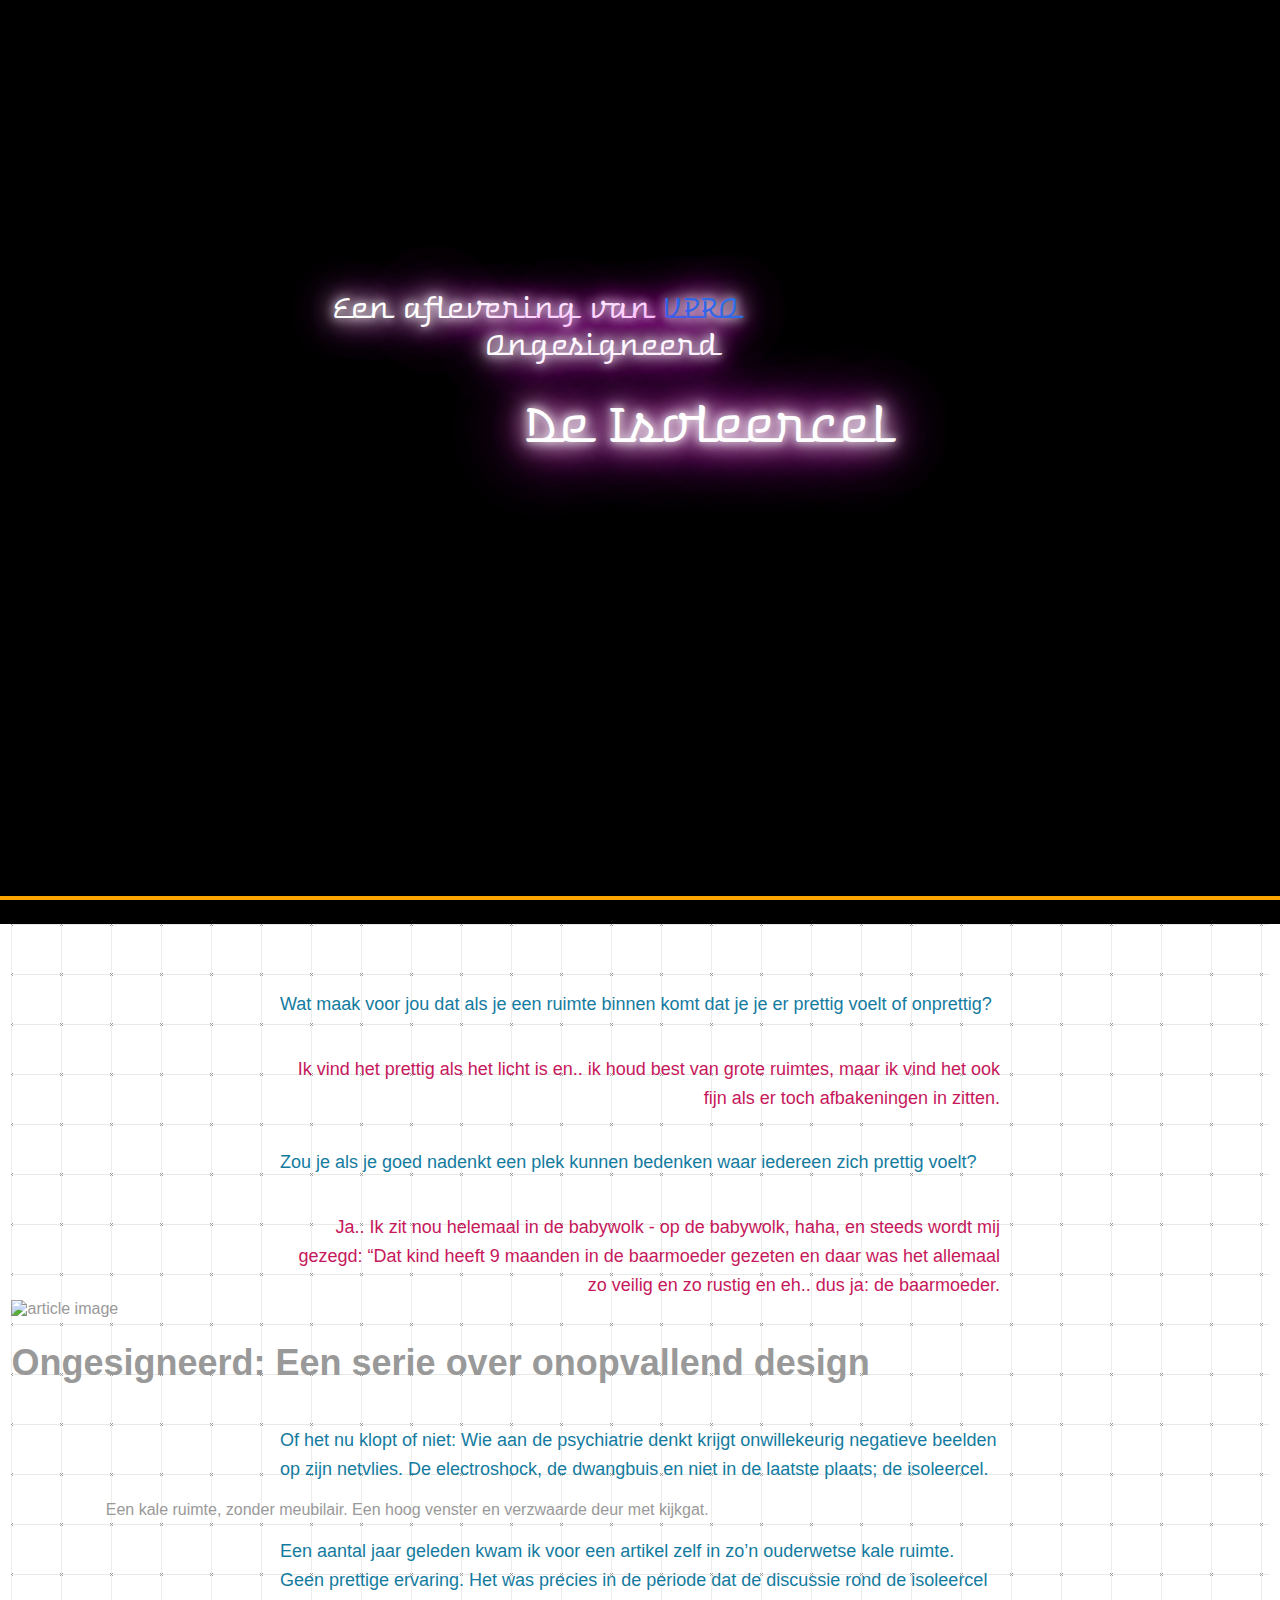
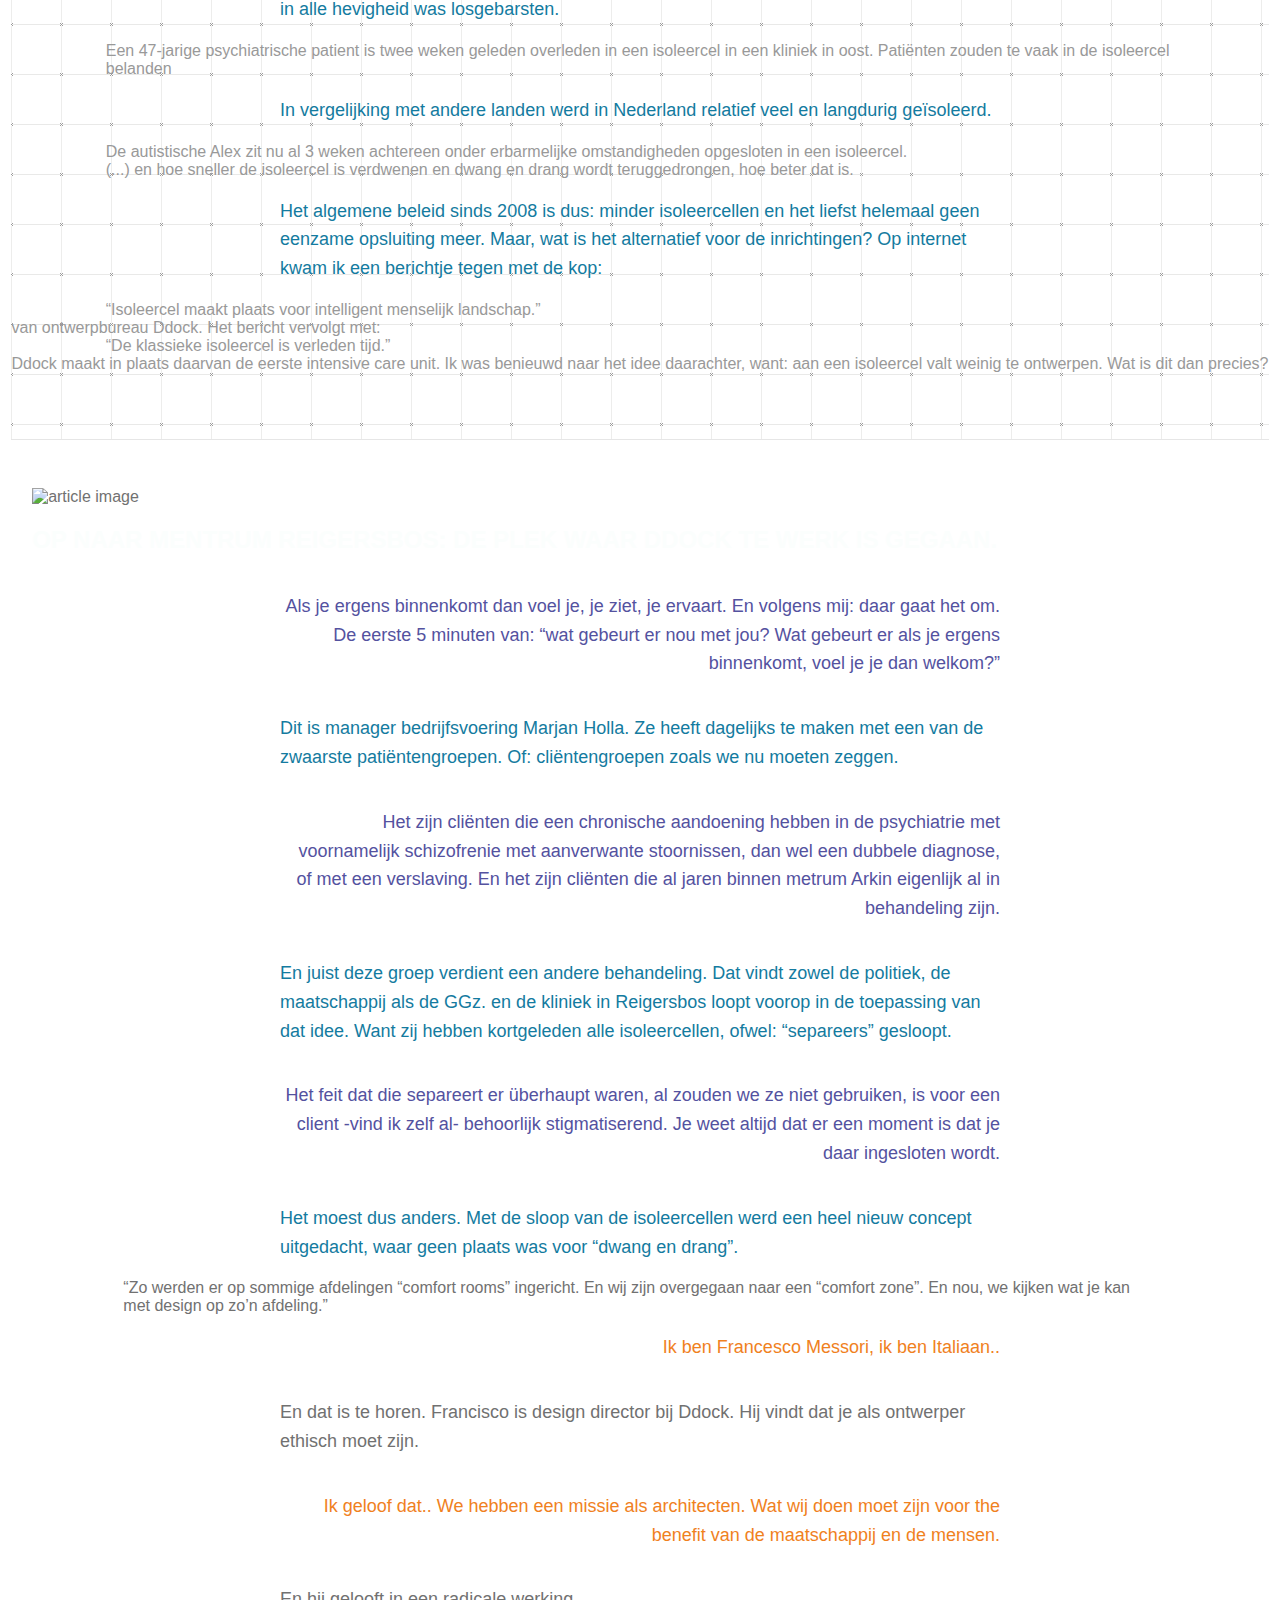
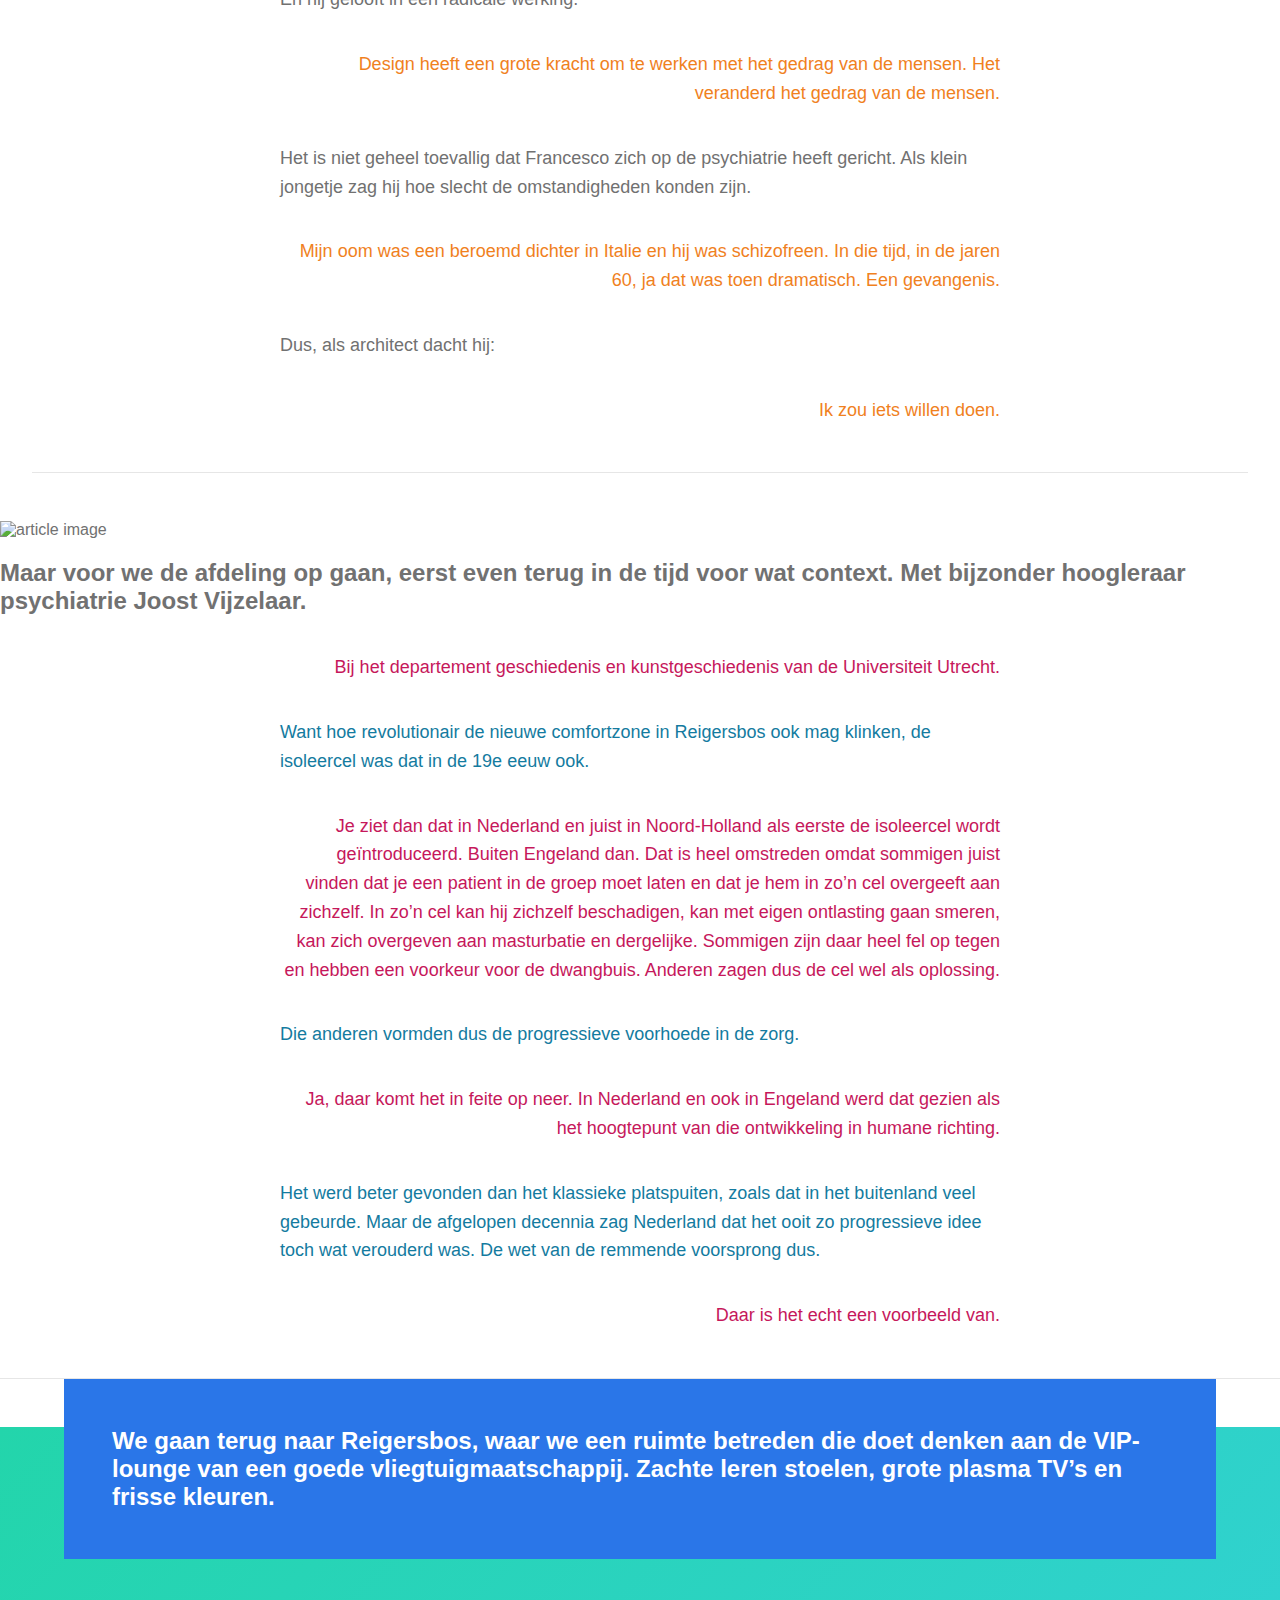
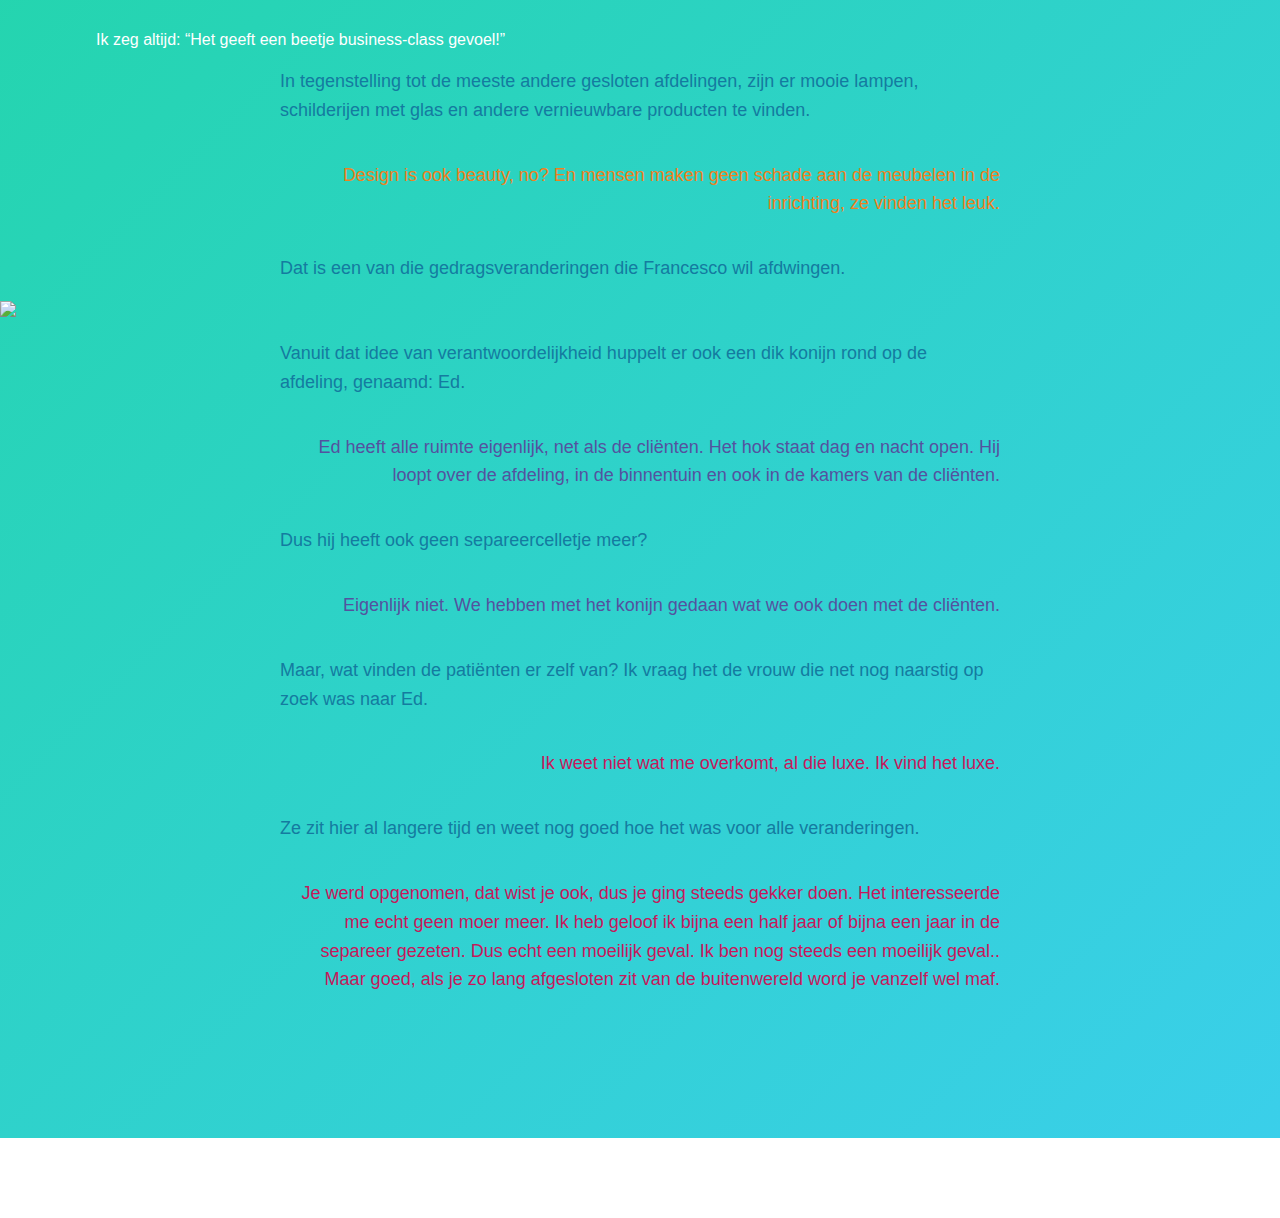
==== index.html @ bfdce105 "cool header" ====
<!DOCTYPE html>
<html lang="nl">

<head>
    <meta charset="UTF-8">
    <meta name="viewport" content="width=device-width, initial-scale=1.0">
    <meta http-equiv="X-UA-Compatible" content="ie=edge">
    <link rel="stylesheet" type="text/css" href="styles/style.css">
    <link rel="icon" href="images/sparkles.png" type="image/gif" sizes="16x16">
    <link async href="https://fonts.googleapis.com/css?family=Warnes" data-generated="http://enjoycss.com"
        rel="stylesheet" type="text/css" />

    <title>Transcript Ongesigneerd</title>
</head>
<!-- <body>
    <main>
        <section class="intro">
            <article class="one">
                <div class="text">
                    <p class="question narrator">Wat maak voor jou dat als je een ruimte binnen komt dat je je er prettig voelt of onprettig?</p>
                    <p class="answer woman">Ik vind het prettig als het licht is en.. ik houd best van grote ruimtes, maar ik vind het ook fijn als er toch afbakeningen in zitten.</p>
                    <p class="question narrator">Zou je als je goed nadenkt een plek kunnen bedenken waar iedereen zich prettig voelt?</p>
                    <p class="answer woman">Ja.. Ik zit nou helemaal in de babywolk - op de babywolk, haha, en steeds wordt mij gezegd: “Dat kind heeft 9 maanden in de baarmoeder gezeten en daar was het allemaal zo veilig en zo rustig en eh.. dus ja: de baarmoeder.</p>
                </div>
            </article>
            <h1>Ongesigneerd: Een serie over onopvallend design</h1>
            <article class="two">
                <div class="text narrator">
                    <p class="narrator">Of het nu klopt of niet: Wie aan de psychiatrie denkt krijgt onwillekeurig negatieve beelden op zijn netvlies. De electroshock, de dwangbuis en niet in de laatste plaats; de isoleercel. </p>
                    <blockquote class="interview">Een kale ruimte, zonder meubilair. Een hoog venster en verzwaarde deur met kijkgat.</blockquote>
                    <p class="narrator">Een aantal jaar geleden kwam ik voor een artikel zelf in zo’n ouderwetse kale ruimte. Geen prettige ervaring. Het was precies in de periode dat de discussie rond de isoleercel in alle hevigheid was losgebarsten.</p>
                    <blockquote class="media beeld">Een 47-jarige psychiatrische patient is twee weken geleden overleden in een isoleercel in een kliniek in oost. Patiënten zouden te vaak in de isoleercel belanden</blockquote>
                    <p class="narrator">In vergelijking met andere landen werd in Nederland relatief veel en langdurig geïsoleerd. </p>
                    <blockquote class="media beeld">De autistische Alex zit nu al 3 weken achtereen onder erbarmelijke omstandigheden opgesloten in een isoleercel.</blockquote>
                    <blockquote class="media beeld">(...) en hoe sneller de isoleercel is verdwenen en dwang en drang wordt teruggedrongen, hoe beter dat is.</blockquote>
                    <p class="narrator">
                        Het algemene beleid sinds 2008 is dus: minder isoleercellen en het liefst helemaal geen eenzame opsluiting meer. Maar, wat is het alternatief voor de inrichtingen? Op internet kwam ik een berichtje tegen met de kop: 
                        <blockquote class="media tekst">“Isoleercel maakt plaats voor intelligent menselijk landschap.”</blockquote>
                        van ontwerpbureau Ddock. Het bericht vervolgt met:
                        <blockquote class="media tekst">“De klassieke isoleercel is verleden tijd.”</blockquote>
                        Ddock maakt in plaats daarvan de eerste intensive care unit. Ik was benieuwd naar het idee daarachter, want: aan een isoleercel valt weinig te ontwerpen. Wat is dit dan precies?
                    </p>
                </div>
                
            </article>
        </section>
        <section class="chapter1">
            <article class="one">
                <div class="text marjan">
                    <h2><scroll-page id="m1"></scroll-page>Op naar mentrum reigersbos: de plek waar Ddock te werk is gegaan.</h2>
                    <p class="marjan answer"><span class="highlightme">Als je ergens binnenkomt dan voel je, je ziet, je ervaart. En volgens mij: daar gaat het om. De eerste 5 minuten van: “wat gebeurt er nou met jou? Wat gebeurt er als je ergens binnenkomt, voel je je dan welkom?”</span></scroll-page></p>
                    <p class="narrator">Dit is manager bedrijfsvoering Marjan Holla. Ze heeft dagelijks te maken met een van de zwaarste patiëntengroepen. Of: cliëntengroepen zoals we nu moeten zeggen.</p>
                    <p class="marjan answer">Het zijn cliënten die een chronische aandoening hebben in de psychiatrie met voornamelijk schizofrenie met aanverwante stoornissen, dan wel een dubbele diagnose, of met een verslaving. En het zijn cliënten die al jaren binnen metrum Arkin eigenlijk al in behandeling zijn.</p>
                    <p class="narrator">En juist deze groep verdient een andere behandeling. Dat vindt zowel de politiek, de maatschappij als de GGz. en de kliniek in Reigersbos loopt voorop in de toepassing van dat idee. Want zij hebben kortgeleden alle isoleercellen, ofwel: “separeers” gesloopt. </p>
                    <p class="marjan answer">Het feit dat die separeert er überhaupt waren, al zouden we ze niet gebruiken, is voor een client -vind ik zelf al- behoorlijk stigmatiserend. Je weet altijd dat er een moment is dat je daar ingesloten wordt.</p>
                </div>
            </article>
            <article class="two">
                <div class="text francesco">
                    <p class="narrator"><scroll-page id="f1">Het moest dus anders. Met de sloop van de isoleercellen werd een heel nieuw concept uitgedacht, waar geen plaats was voor “dwang en drang”.</scroll-page> </p>
                    <blockquote class="marjan">“Zo werden er op sommige afdelingen “comfort rooms” ingericht. En wij zijn overgegaan naar een “comfort zone”. En nou, we kijken wat je kan met design op zo’n afdeling.”</blockquote>
                    <p class="francesco answer"><span class="highlightme">Ik ben Francesco Messori, ik ben Italiaan..</span></p>
                    <p class="narator">En dat is te horen. Francisco is design director bij Ddock. Hij vindt dat je als ontwerper ethisch moet zijn.</p>
                    <p class="francesco answer">Ik geloof dat.. We hebben een missie als architecten. Wat wij doen moet zijn voor the benefit van de maatschappij en de mensen.</p>
                    <p class="narator">En hij gelooft in een radicale werking. </p>
                    <p class="francesco answer">Design heeft een grote kracht om te werken met het gedrag van de mensen. Het veranderd het gedrag van de mensen.</p>
                    <p class="narator">Het is niet geheel toevallig dat Francesco zich op de psychiatrie heeft gericht. Als klein jongetje zag hij hoe slecht de omstandigheden konden zijn. </p>
                    <p class="francesco answer">Mijn oom was een beroemd dichter in Italie en hij was schizofreen. In die tijd, in de jaren 60, ja dat was toen dramatisch. Een gevangenis.</p>
                    <p class="narator">Dus, als architect dacht hij:</p>
                    <p class="francesco answer">Ik zou iets willen doen.</p>
                </div>               
            </article>
        </section>
        <section class="chapter2">
            <article class="one">
                <div class="text narrator">
                    <p class="narrator">Ik krijg een rondleiding om te zien hoe Francesco dat precies heeft aangepakt</p>
                    <p class="marjan answer">En dan loop je nu eigenlijk door naar de gesloten afdeling en kijk je al helemaal door naar achteren. Dat had je vroeger zeker niet, dan keek je de gang in, dat was dan donker en dan wist je niet wat er daar dan gebeurde. Het was dan ook een beetje.. schimmig, leek het wel. En nu zeggen we eigenlijk van: “Wie er ook binnen komt, die mag gewoon zien wat er achter is.” En ja.. iedereen is welkom. Dus dan gaan we nu de afdeling op.</p>
                </div>
                <div class="notext">

                </div>
            </article>
            <article class="two">
                <div class="notext">
                    
                </div>
                <div class="text joost">
                    <p class="narrator"><scroll-page id="j1">Maar voor we de afdeling op gaan, eerst even terug in de tijd voor wat context. Met bijzonder hoogleraar psychiatrie Joost Vijzelaar.</scroll-page></p>
                    <p class="joost answer">Bij het departement geschiedenis en kunstgeschiedenis van de Universiteit Utrecht.</p>
                    <p class="narrator">Want hoe revolutionair de nieuwe comfortzone in Reigersbos ook mag klinken, de isoleercel was dat in de 19e eeuw ook.</p>
                    <p class="joost answer">Je ziet dan dat in Nederland en juist in Noord-Holland als eerste de isoleercel wordt geïntroduceerd. Buiten Engeland dan. Dat is heel omstreden omdat sommigen juist vinden dat je een patient in de groep moet laten en dat je hem in zo’n cel overgeeft aan zichzelf. In zo’n cel kan hij zichzelf beschadigen, kan met eigen ontlasting gaan smeren, kan zich overgeven aan masturbatie en dergelijke. Sommigen zijn daar heel fel op tegen en hebben een voorkeur voor de dwangbuis. Anderen zagen dus de cel wel als oplossing.</p>
                    <p class="narrator">Die anderen vormden dus de progressieve voorhoede in de zorg.</p>
                    <p class="joost answer">Ja, daar komt het in feite op neer. In Nederland en ook in Engeland werd dat gezien als het hoogtepunt van die ontwikkeling in humane richting.</p>
                    <p class="narrator">Het werd beter gevonden dan het klassieke platspuiten, zoals dat in het buitenland veel gebeurde. Maar de afgelopen decennia zag Nederland dat het ooit zo progressieve idee toch wat verouderd was. De wet van de remmende voorsprong dus.</p>
                    <p class="joost answer">Daar is het echt een voorbeeld van.</p>
                </div>
            </article>

        </section>
        
    </main>
    <footer class="progress">
            <progress id="js-progressbar" value="" max="100"></progress>
        <div class="character-info">
            <div class="marjan"><h3>Marjan Holla</h3><img class="info-img" src="./images/marjan.png"><p>Manager bij Mentrum Reigersbos, een psychische opvang.</p></div>
            <a href="#m1"><div class="dot1"></div><div class="jump jump-marjan">Spring naar Marjan<img src="./images/marjan.png"></div></a>

            <div class="francesco"><h3>Francesco Messori </h3><img class="info-img" src="./images/francesco.png"><p>Ontwerper bij Ddok, heeft meegeholpen aan het alternatief voor isoleercellen in Reigersbos</p></div>
            <a href="#f1"><div class="dot2"></div><div class="jump jump-francesco">Spring naar Francesco<img src="./images/francesco.png"></div></a>

            <div class="joost"><h3>Joost Vijselaar</h3><img class="info-img" src="./images/joost.png"><p>Professor bij de Universiteit Utrecht</p></div>
            <a href="#j1"><div class="dot3"></div><div class="jump jump-joost">Spring naar Joost<img src="./images/joost.png"></div></a>

        </div>
    </footer>
    <script src="index.js"></script>
</body> -->

</html>

<body>
    <header class="cd-header">
        <div class="neon-header">De Isoleercel</div>
        <div class="neon-sub">Een aflevering van <a
                href="https://www.vpro.nl/programmas/ongesigneerd/speel~WO_VPRO_693266~5-de-isoleercel-ongesigneerd~.html">VPRO</a>
            Ongesigneerd</div>
        <div class="galaxy-wrapper">
            <div class="stars"></div>
            <div class="twinkling"></div>
            <div class="clouds"></div>
        </div>


    </header>

    <section class="cd-articles">
        <article>
            <header>
                <div class="intro">
                    <p class="question narrator">
                        <scroll-page id="i1">Wat maak voor jou dat als je een ruimte binnen komt dat je je er prettig
                            voelt of onprettig?</scroll-page>
                    </p>
                    <p class="answer woman">Ik vind het prettig als het licht is en.. ik houd best van grote ruimtes,
                        maar ik vind het ook fijn als er toch afbakeningen in zitten.</p>
                    <p class="question narrator">Zou je als je goed nadenkt een plek kunnen bedenken waar iedereen zich
                        prettig voelt?</p>
                    <p class="answer woman">Ja.. Ik zit nou helemaal in de babywolk - op de babywolk, haha, en steeds
                        wordt mij gezegd: “Dat kind heeft 9 maanden in de baarmoeder gezeten en daar was het allemaal zo
                        veilig en zo rustig en eh.. dus ja: de baarmoeder.</p>
                </div>
                <img src="img/img-1.png" alt="article image">
                <h1>Ongesigneerd: Een serie over onopvallend design</h1>
            </header>

            <p class="narrator">Of het nu klopt of niet: Wie aan de psychiatrie denkt krijgt onwillekeurig negatieve
                beelden op zijn netvlies. De electroshock, de dwangbuis en niet in de laatste plaats; de isoleercel.
            </p>
            <blockquote class="interview">Een kale ruimte, zonder meubilair. Een hoog venster en verzwaarde deur met
                kijkgat.</blockquote>
            <p class="narrator">Een aantal jaar geleden kwam ik voor een artikel zelf in zo’n ouderwetse kale ruimte.
                Geen prettige ervaring. Het was precies in de periode dat de discussie rond de isoleercel in alle
                hevigheid was losgebarsten.</p>
            <blockquote class="media beeld">Een 47-jarige psychiatrische patient is twee weken geleden overleden in een
                isoleercel in een kliniek in oost. Patiënten zouden te vaak in de isoleercel belanden</blockquote>
            <p class="narrator">In vergelijking met andere landen werd in Nederland relatief veel en langdurig
                geïsoleerd. </p>
            <blockquote class="media beeld">De autistische Alex zit nu al 3 weken achtereen onder erbarmelijke
                omstandigheden opgesloten in een isoleercel.</blockquote>
            <blockquote class="media beeld">(...) en hoe sneller de isoleercel is verdwenen en dwang en drang wordt
                teruggedrongen, hoe beter dat is.</blockquote>
            <p class="narrator">Het algemene beleid sinds 2008 is dus: minder isoleercellen en het liefst helemaal geen
                eenzame opsluiting meer. Maar, wat is het alternatief voor de inrichtingen? Op internet kwam ik een
                berichtje tegen met de kop:
                <blockquote class="media tekst">“Isoleercel maakt plaats voor intelligent menselijk landschap.”
                </blockquote>
                van ontwerpbureau Ddock. Het bericht vervolgt met:
                <blockquote class="media tekst">“De klassieke isoleercel is verleden tijd.”</blockquote>
                Ddock maakt in plaats daarvan de eerste intensive care unit. Ik was benieuwd naar het idee daarachter,
                want: aan een isoleercel valt weinig te ontwerpen. Wat is dit dan precies?
            </p>
        </article>

        <article>
            <header>
                <img src="img/img-1.png" alt="article image">
                <h2>
                    <scroll-page id="m1">Op naar mentrum reigersbos: de plek waar Ddock te werk is gegaan.</scroll-page>
                </h2>
            </header>
            <p class="marjan answer"><span class="highlightme">Als je ergens binnenkomt dan voel je, je ziet, je
                    ervaart. En volgens mij: daar gaat het om. De eerste 5 minuten van: “wat gebeurt er nou met jou? Wat
                    gebeurt er als je ergens binnenkomt, voel je je dan welkom?”</span></scroll-page>
            </p>
            <p class="narrator">Dit is manager bedrijfsvoering Marjan Holla. Ze heeft dagelijks te maken met een van de
                zwaarste patiëntengroepen. Of: cliëntengroepen zoals we nu moeten zeggen.</p>
            <p class="marjan answer">Het zijn cliënten die een chronische aandoening hebben in de psychiatrie met
                voornamelijk schizofrenie met aanverwante stoornissen, dan wel een dubbele diagnose, of met een
                verslaving. En het zijn cliënten die al jaren binnen metrum Arkin eigenlijk al in behandeling zijn.</p>
            <p class="narrator">En juist deze groep verdient een andere behandeling. Dat vindt zowel de politiek, de
                maatschappij als de GGz. en de kliniek in Reigersbos loopt voorop in de toepassing van dat idee. Want
                zij hebben kortgeleden alle isoleercellen, ofwel: “separeers” gesloopt. </p>
            <p class="marjan answer">Het feit dat die separeert er überhaupt waren, al zouden we ze niet gebruiken, is
                voor een client -vind ik zelf al- behoorlijk stigmatiserend. Je weet altijd dat er een moment is dat je
                daar ingesloten wordt.</p>

            <p class="narrator">Het moest dus anders. Met de sloop van de isoleercellen werd een heel nieuw concept
                uitgedacht, waar geen plaats was voor “dwang en drang”.</p>
            <blockquote class="marjan">“Zo werden er op sommige afdelingen “comfort rooms” ingericht. En wij zijn
                overgegaan naar een “comfort zone”. En nou, we kijken wat je kan met design op zo’n afdeling.”
            </blockquote>
            <p class="francesco answer"><span class="highlightme">Ik ben Francesco Messori, ik ben Italiaan..</span></p>
            <p class="narator">En dat is te horen. Francisco is design director bij Ddock. Hij vindt dat je als
                ontwerper ethisch moet zijn.</p>
            <p class="francesco answer">Ik geloof dat.. We hebben een missie als architecten. Wat wij doen moet zijn
                voor the benefit van de maatschappij en de mensen.</p>
            <p class="narator">En hij gelooft in een radicale werking. </p>
            <p class="francesco answer">Design heeft een grote kracht om te werken met het gedrag van de mensen. Het
                veranderd het gedrag van de mensen.</p>
            <p class="narator">Het is niet geheel toevallig dat Francesco zich op de psychiatrie heeft gericht. Als
                klein jongetje zag hij hoe slecht de omstandigheden konden zijn. </p>
            <p class="francesco answer">Mijn oom was een beroemd dichter in Italie en hij was schizofreen. In die tijd,
                in de jaren 60, ja dat was toen dramatisch. Een gevangenis.</p>
            <p class="narator">Dus, als architect dacht hij:</p>
            <p class="francesco answer">Ik zou iets willen doen.</p>
        </article>

        <article>
            <header>
                <img src="img/img-1.png" alt="article image">
                <h2>
                    <scroll-page id="j1">Maar voor we de afdeling op gaan, eerst even terug in de tijd voor wat context.
                        Met bijzonder hoogleraar psychiatrie Joost Vijzelaar.</scroll-page>
                </h2>
            </header>
            <p class="joost answer">Bij het departement geschiedenis en kunstgeschiedenis van de Universiteit Utrecht.
            </p>
            <p class="narrator">Want hoe revolutionair de nieuwe comfortzone in Reigersbos ook mag klinken, de
                isoleercel was dat in de 19e eeuw ook.</p>
            <p class="joost answer">Je ziet dan dat in Nederland en juist in Noord-Holland als eerste de isoleercel
                wordt geïntroduceerd. Buiten Engeland dan. Dat is heel omstreden omdat sommigen juist vinden dat je een
                patient in de groep moet laten en dat je hem in zo’n cel overgeeft aan zichzelf. In zo’n cel kan hij
                zichzelf beschadigen, kan met eigen ontlasting gaan smeren, kan zich overgeven aan masturbatie en
                dergelijke. Sommigen zijn daar heel fel op tegen en hebben een voorkeur voor de dwangbuis. Anderen zagen
                dus de cel wel als oplossing.</p>
            <p class="narrator">Die anderen vormden dus de progressieve voorhoede in de zorg.</p>
            <p class="joost answer">Ja, daar komt het in feite op neer. In Nederland en ook in Engeland werd dat gezien
                als het hoogtepunt van die ontwikkeling in humane richting.</p>
            <p class="narrator">Het werd beter gevonden dan het klassieke platspuiten, zoals dat in het buitenland veel
                gebeurde. Maar de afgelopen decennia zag Nederland dat het ooit zo progressieve idee toch wat verouderd
                was. De wet van de remmende voorsprong dus.</p>
            <p class="joost answer">Daar is het echt een voorbeeld van.</p>
        </article>

        <article>
            <header>
                <h2>We gaan terug naar Reigersbos, waar we een ruimte betreden die doet denken aan de VIP-lounge van een
                    goede vliegtuigmaatschappij. Zachte leren stoelen, grote plasma TV’s en frisse kleuren.</h2>
            </header>

            <blockquote class="marjan">Ik zeg altijd: “Het geeft een beetje business-class gevoel!”</blockquote>
            <p class="narrator">In tegenstelling tot de meeste andere gesloten afdelingen, zijn er mooie lampen,
                schilderijen met glas en andere vernieuwbare producten te vinden.</p>
            <p class="francesco answer">Design is ook beauty, no? En mensen maken geen schade aan de meubelen in de
                inrichting, ze vinden het leuk.</p>
            <p class="narrator">Dat is een van die gedragsveranderingen die Francesco wil afdwingen. </p>
            <img src="marjan praat met patienten">
            <p class="narrator">Vanuit dat idee van verantwoordelijkheid huppelt er ook een dik konijn rond op de
                afdeling, genaamd: Ed. </p>
            <p class="marjan answer"> Ed heeft alle ruimte eigenlijk, net als de cliënten. Het hok staat dag en nacht
                open. Hij loopt over de afdeling, in de binnentuin en ook in de kamers van de cliënten.</p>
            <p class="narrator question">Dus hij heeft ook geen separeercelletje meer?</p>
            <p class="marjan answer">Eigenlijk niet. We hebben met het konijn gedaan wat we ook doen met de cliënten.
            </p>
            <p class="narrator">Maar, wat vinden de patiënten er zelf van? Ik vraag het de vrouw die net nog naarstig op
                zoek was naar Ed.</p>
            <p class="patient answer">Ik weet niet wat me overkomt, al die luxe. Ik vind het luxe.</p>
            <p class="narrator">Ze zit hier al langere tijd en weet nog goed hoe het was voor alle veranderingen.</p>
            <p class="patient answer">Je werd opgenomen, dat wist je ook, dus je ging steeds gekker doen. Het
                interesseerde me echt geen moer meer. Ik heb geloof ik bijna een half jaar of bijna een jaar in de
                separeer gezeten. Dus echt een moeilijk geval. Ik ben nog steeds een moeilijk geval.. Maar goed, als je
                zo lang afgesloten zit van de buitenwereld word je vanzelf wel maf.</p>
        </article>
    </section> <!-- .cd-articles -->

    <footer class="cd-read-more progress">
        <ul>
            <li>
                <a href="index.html">
                    <em>De isoleercel</em>
                    <b>Intro door verteller Tjitske Mussche</b>
                    <svg x="0px" y="0px" width="36px" height="36px" viewBox="0 0 36 36">
                        <circle fill="none" stroke-width="2" cx="18" cy="18" r="16" stroke-dasharray="100 100"
                            stroke-dashoffset="100" transform="rotate(-90 18 18)"></circle>
                    </svg>
                </a>
            </li>

            <li>
                <a href="#m1">
                    <em>Mentrum Reigersbos</em>
                    <b>Marjan Holla & Francesco Messori</b>
                    <svg x="0px" y="0px" width="36px" height="36px" viewBox="0 0 36 36">
                        <circle fill="none" stroke-width="2" cx="18" cy="18" r="16" stroke-dasharray="100 100"
                            stroke-dashoffset="100" transform="rotate(-90 18 18)"></circle>
                    </svg>
                </a>
            </li>

            <li>
                <a href="#f1">
                    <em>Meer context</em>
                    <b>Joost Vijzelaar</b>
                    <svg x="0px" y="0px" width="36px" height="36px" viewBox="0 0 36 36">
                        <circle fill="none" stroke-width="2" cx="18" cy="18" r="16" stroke-dasharray="100 100"
                            stroke-dashoffset="100" transform="rotate(-90 18 18)"></circle>
                    </svg>
                </a>
            </li>

            <li>
                <a href="j1">
                    <em>Het resultaat</em>
                    <b>De patient aan het woord</b>
                    <svg x="0px" y="0px" width="36px" height="36px" viewBox="0 0 36 36">
                        <circle fill="none" stroke-width="2" cx="18" cy="18" r="16" stroke-dasharray="100 100"
                            stroke-dashoffset="100" transform="rotate(-90 18 18)"></circle>
                    </svg>
                </a>
            </li>
        </ul>
        <progress id="js-progressbar" value="" max="100"></progress>

        <div class="character-info">
            <div class="marjan">
                <h3>Marjan Holla</h3><img class="info-img" src="./images/marjan.png">
                <p>Manager bij Mentrum Reigersbos, een psychische opvang.</p>
            </div>

            <div class="francesco">
                <h3>Francesco Messori </h3><img class="info-img" src="./images/francesco.png">
                <p>Ontwerper bij Ddok, heeft meegeholpen aan het alternatief voor isoleercellen in Reigersbos</p>
            </div>

            <div class="joost">
                <h3>Joost Vijselaar</h3><img class="info-img" src="./images/joost.png">
                <p>Professor bij de Universiteit Utrecht</p>
            </div>

        </div>
    </footer>

    <script src="https://code.jquery.com/jquery-2.2.4.min.js"
        integrity="sha256-BbhdlvQf/xTY9gja0Dq3HiwQF8LaCRTXxZKRutelT44=" crossorigin="anonymous">
    </script>
    <script src="index.js"></script> <!-- Resource jQuery -->
</body>

</html>
---- styles/style.css ----
:root {
  --joost-dark: #5EA5DB;
  --joost-light: #B1D8EF;
  --marjan-dark: #54529F;
  --marjan-light: #7479B9;
  --francesco-dark: #F0811E;
  --francesco-light: #EED0B2;
  --narrator-dark: #C9539A;
  --narrator-light: #EFAFD0;
}

/* P R I M A R Y */
*,
*::after,
*::before {
  box-sizing: border-box;
}

html {
  font-size: 62.5%;
}

body {
  font-size: 1.6rem;
  font-family: "Helvetica Neue", Helvetica, sans-serif;
  color: #717171;
  background-color: #ffffff;
  margin: 0;
}

section {
  display: flex;
  flex-flow: column;
  align-items: center;
}

a {
  color: #2a76e8;
  text-decoration: none;
}

img,
svg {
  max-width: 100%;
}

.cd-header {
  text-align: center;
  padding-top: 24px;  
  background: black;
}

.cd-header .neon-header,
.cd-header .neon-sub {
  display: inline-block;
  position: absolute;
  -webkit-box-sizing: border-box;
  -moz-box-sizing: border-box;
  box-sizing: border-box;
  padding: 10px;
  border: none;
  font: normal 48px/normal "Warnes", Helvetica, sans-serif;
  color: rgba(255,255,255,1);
  text-decoration: normal;
  text-align: center;
  -o-text-overflow: clip;
  text-overflow: clip;
  white-space: pre;
  text-shadow: 0 0 10px rgba(255,255,255,1) , 0 0 20px rgba(255,255,255,1) , 0 0 30px rgba(255,255,255,1) , 0 0 40px #ff00de , 0 0 70px #ff00de , 0 0 80px #ff00de , 0 0 100px #ff00de ;
  -webkit-transition: all 200ms cubic-bezier(0.42, 0, 0.58, 1);
  -moz-transition: all 200ms cubic-bezier(0.42, 0, 0.58, 1);
  -o-transition: all 200ms cubic-bezier(0.42, 0, 0.58, 1);
  transition: all 200ms cubic-bezier(0.42, 0, 0.58, 1);
}

.cd-header .neon-sub {
  font: normal 28px/normal "Warnes", Helvetica, sans-serif;
  top: 10em;
  left: -1%;
  z-index: 5;
}

.cd-header .neon-header {
  top: 8em;
  z-index: 6;
  left: 8%;
}

.cd-header .neon-header:hover,
.cd-header .neon-header:focus,
.cd-header .neon-sub:hover,
.cd-header .neon-sub:focus {
  color: grey;
  text-shadow: none;
}

.cd-footer {
  height: 250px;
  background-color: #141414;
  text-align: center;
}

.cd-footer p {
  font-family: Georgia, serif;
  font-size: 1.8rem;
  line-height: 250px;
}

/* A R T I C L E S */
.cd-articles {
  width: 100%;
}

.cd-articles::before {
  /* never visible - this is used in jQuery to check the current MQ */
  content: 'mobile';
  display: none;
}

.cd-articles article:nth-of-type(1) {
  color: #999;
  /* img size is 50x50 */
  background: url("[data-uri]") repeat 0 0;
  -webkit-animation: bg-scrolling-reverse .92s infinite;
  /* Safari 4+ */
  -moz-animation: bg-scrolling-reverse .92s infinite;
  /* Fx 5+ */
  -o-animation: bg-scrolling-reverse .92s infinite;
  /* Opera 12+ */
  animation: bg-scrolling-reverse .92s infinite;
  /* IE 10+ */
  -webkit-animation-timing-function: linear;
  -moz-animation-timing-function: linear;
  -o-animation-timing-function: linear;
  animation-timing-function: linear;
}

.cd-articles article:nth-of-type(2) h2 {
  color: #fbfefd;

  text-transform: uppercase;
  top: 5vh;
}

.cd-articles article:nth-of-type(3) {
  margin-bottom: 3em;
}

.cd-articles article:nth-of-type(4) {
	color: #fff;
	background: linear-gradient(-45deg, rgb(255, 169, 143), rgb(245, 89, 148), rgb(66, 205, 255), #23D5AB);
	background-size: 400% 400%;
	-webkit-animation: Gradient 15s ease infinite;
	-moz-animation: Gradient 15s ease infinite;
  animation: Gradient 15s ease infinite;
  border-bottom: none;
  padding-bottom: 9em;
}

.cd-articles article:nth-of-type(4) h2 {
  background-color: #2a76e8;
  padding: 2em;
  width: 90%;
  margin: 0 auto;
  margin-top: -4em;
  margin-bottom: 3em;
}

.cd-articles article {
  padding: 3em 0;
  border-bottom: 1px solid #e6e6e6;
}

.cd-articles article p,
.cd-articles article blockquote {
  width: 85%;
  margin: 0 auto;
}

.cd-articles p {
  padding: 1em 0;
  line-height: 1.6;
}

.cd-articles p:last-of-type {
  padding-bottom: 0;
}


.galaxy-wrapper {
  background-color: rgba(33, 33, 33, 0.9);
  color: #ffffff;
  display: block;
  font: 14px/1.3 Arial,sans-serif;
  height: 100vh;
  top: -2em;
  position: relative;
  z-index: 2;
}



/* A N I M A T I O N S */

@keyframes move-twink-back {
  from {background-position:0 0;}
  to {background-position:-10000px 5000px;}
}
@-webkit-keyframes move-twink-back {
  from {background-position:0 0;}
  to {background-position:-10000px 5000px;}
}
@-moz-keyframes move-twink-back {
  from {background-position:0 0;}
  to {background-position:-10000px 5000px;}
}
@-ms-keyframes move-twink-back {
  from {background-position:0 0;}
  to {background-position:-10000px 5000px;}
}

@keyframes move-clouds-back {
  from {background-position:0 0;}
  to {background-position:10000px 0;}
}
@-webkit-keyframes move-clouds-back {
  from {background-position:0 0;}
  to {background-position:10000px 0;}
}
@-moz-keyframes move-clouds-back {
  from {background-position:0 0;}
  to {background-position:10000px 0;}
}
@-ms-keyframes move-clouds-back {
  from {background-position: 0;}
  to {background-position:10000px 0;}
}

.stars, .twinkling, .clouds {
position:absolute;
top:0;
left:0;
right:0;
bottom:0;
width:100%;
height:100%;
display:block;
}

.stars {
background:#000 url(http://www.script-tutorials.com/demos/360/images/stars.png) repeat top center;
z-index:0;
}

.twinkling{
background:transparent url(http://www.script-tutorials.com/demos/360/images/twinkling.png) repeat top center;
z-index:1;
-moz-animation:move-twink-back 200s linear infinite;
-ms-animation:move-twink-back 200s linear infinite;
-o-animation:move-twink-back 200s linear infinite;
-webkit-animation:move-twink-back 200s linear infinite;
animation:move-twink-back 200s linear infinite;
}

.clouds{
  background:transparent url(http://www.script-tutorials.com/demos/360/images/clouds3.png) repeat top center;
  z-index:3;
-moz-animation:move-clouds-back 200s linear infinite;
-ms-animation:move-clouds-back 200s linear infinite;
-o-animation:move-clouds-back 200s linear infinite;
-webkit-animation:move-clouds-back 200s linear infinite;
animation:move-clouds-back 200s linear infinite;
}

@-webkit-keyframes bg-scrolling-reverse {
  100% {
    background-position: 50px 50px;
  }
}
@-moz-keyframes bg-scrolling-reverse {
  100% {
    background-position: 50px 50px;
  }
}
@-o-keyframes bg-scrolling-reverse {
  100% {
    background-position: 50px 50px;
  }
}
@keyframes bg-scrolling-reverse {
  100% {
    background-position: 50px 50px;
  }
}
@-webkit-keyframes bg-scrolling {
  0% {
    background-position: 50px 50px;
  }
}
@-moz-keyframes bg-scrolling {
  0% {
    background-position: 50px 50px;
  }
}
@-o-keyframes bg-scrolling {
  0% {
    background-position: 50px 50px;
  }
}
@keyframes bg-scrolling {
  0% {
    background-position: 50px 50px;
  }
}

@-webkit-keyframes Gradient {
	0% {
		background-position: 0% 50%
	}
	50% {
		background-position: 100% 50%
	}
	100% {
		background-position: 0% 50%
	}
}

@-moz-keyframes Gradient {
	0% {
		background-position: 0% 50%
	}
	50% {
		background-position: 100% 50%
	}
	100% {
		background-position: 0% 50%
	}
}

@keyframes Gradient {
	0% {
		background-position: 0% 50%
	}
	50% {
		background-position: 100% 50%
	}
	100% {
		background-position: 0% 50%
	}
}

@media only screen and (min-width: 1100px) {
  .cd-articles {
    margin-bottom: 5em;
  }

  .cd-articles article p {
    max-width: 40em;
  }

  .cd-articles::before {
    /* never visible - this is used in jQuery to check the current MQ */
    content: 'desktop';
  }

  .cd-articles h1 {
    font-size: 3.6rem;
  }

  .cd-articles p {
    font-size: 1.8rem;
  }
}

/* --------
F O O T E R
--------- */
.cd-read-more ul {
  display: flex;
  align-items: center;
  justify-content: space-evenly;
  left: 0;
  width: 25%;
  height: 100%;
  flex-flow: column;
  position: fixed;
  bottom: 0;
  padding: 0;
  list-style: none;
  margin: 0;
  background-color: whitesmoke;
}

.cd-read-more li {
  width: 100%;
  counter-increment: articles;
}

.cd-read-more a {
  display: block;
  position: relative;
  padding: 0;
}

.cd-read-more ul a::before,
.cd-read-more ul a::after {
  position: absolute;
}

.cd-read-more ul a::before {
  /* article number */
  content: counter(articles);
  top: -2em;
  left: 3.5em;
  bottom: auto;
  -webkit-transform: translateY(-50%);
  -moz-transform: translateY(-50%);
  -ms-transform: translateY(-50%);
  -o-transform: translateY(-50%);
  transform: translateY(-50%);
  width: 36px;
  height: 36px;
  line-height: 34px;
  border-radius: 50%;
  color: #b3b3b3;
  font-family: Georgia, serif;
  text-align: center;
  box-shadow: inset 0 0 0 1px #d9d9d9;
  -webkit-transition: background-color 0.3s, color 0.3s;
  -moz-transition: background-color 0.3s, color 0.3s;
  transition: background-color 0.3s, color 0.3s;
}

.cd-read-more a::after {
  /* bottom separation - line */
  content: '';
  left: 50%;
  right: auto;
  -webkit-transform: translateX(-50%);
  -moz-transform: translateX(-50%);
  -ms-transform: translateX(-50%);
  -o-transform: translateX(-50%);
  transform: translateX(-50%);
  bottom: 0;
  height: 1px;
  width: 260px;
  background-color: #d9d9d9;
}

.cd-read-more a.read em {
  color: #a6a6a6;
}

.cd-read-more a.read::before {
  background-color: #d9d9d9;
}

.cd-read-more a.reading em {
  color: #2a76e8;
}

.cd-read-more a.reading svg {
  display: block;
}

.cd-read-more a.reading::before {
  background-color: #ffffff;
  color: #141414;
}

.cd-read-more li:last-of-type a::after {
  display: none;
}

.cd-read-more em {
  display: block;
  font-size: 1.4rem;
  line-height: 1.2;
  color: #141414;
  /* truncate text with ellipsis */
  white-space: nowrap;
  overflow: hidden;
  text-overflow: ellipsis;
  -webkit-transition: color 0.3s;
  -moz-transition: color 0.3s;
  transition: color 0.3s;
}

.cd-read-more b {
  color: #a6a6a6;
  font-size: 1.2rem;
  font-family: Georgia, serif;
  font-style: italic;
}

.cd-read-more svg {
  /* this is the filling circle around the article number */
  display: none;
  position: absolute;
  bottom: auto;
  -webkit-transform: translateY(-50%);
  -moz-transform: translateY(-50%);
  -ms-transform: translateY(-50%);
  -o-transform: translateY(-50%);
  transform: translateY(-50%);
  top: -2em;
  left: 3.5em;
  stroke: #2a76e8;
}

#js-progressbar {
  position: fixed;
  display: block;
  height: 10px;
  width: 100%;
  border: 0;
  bottom: 0;
}

progress::-webkit-progress-bar {
  background-color: orange
}
progress::-webkit-progress-value {
   border-radius: 2px; 
}
progress::-moz-progress-bar {
  /* style rules */
}

.character-info a {
  bottom: 18px;
  position: fixed;
  color: white;
  background-color: blue;
  height: 10px;
  width: 10px;
}

.character-info a .jump {
  display: none;
}

/* C H A R A C T E R  F O L D O U T */

.character-info {
  display: none;
}

.active {
  position: fixed;
  bottom: 0;
  display: flex;
  flex-flow: column;
  right: 0;
  background-color: white;
  width: 75%;
  height: 100%;
}

#character-show {
  top: -4em;
  position: relative;
  width: 20%;
  left: 1em;
  height: 2em;
}

@media only screen and (min-width: 640px) {
  .cd-read-more {
    display: block;
    position: absolute;
    top: 3em;
  }

  .cd-read-more ul {
    flex-flow: row;
    bottom: 0;
    height: auto;
    width: 100%;
  }

  .cd-read-more ul a::before {
    top: 50%;
    left: 1.1em;
  }

  .cd-read-more li {
    width: auto;
  }

  .cd-read-more a {
    padding: 1.6em 1.1em 1.6em 4.3em;
  }

  .cd-read-more svg {
    top: 50%;
    left: 1.1em;
  }

  .cd-header .neon-sub {
    left: 25%;
  }
  
  .cd-header .neon-header {
    left: 40%;
  }
}


div.text.marjan {
  background-image: url(../images/marjan.png)
}

p {
    margin: 2em;
    padding: 2em;
    font-family: -apple-system, BlinkMacSystemFont, 'Segoe UI', Roboto, Oxygen, Ubuntu, Cantarell, 'Open Sans', 'Helvetica Neue', sans-serif;
}
p.question {
    text-align: left;
    margin-left: 0;
    color: var(--narrator-dark);
}

p.answer {
    text-align: right;
    margin-right: 0;
}

p.answer {
    color: #C6185B;
}

p.narrator,
p.question {
    color: rgb(20, 123, 160);
}

p.marjan {
    color: var(--marjan-dark);
}

p.francesco {
    color: var(--francesco-dark);
}


/* .chapter1 .one .notext {
  background-color: #7E0CBA;
}

.chapter1 .two .notext {
  background-color: #E27727;
} */



/* .progress a:nth-of-type(1) {
  left: calc(100% - 64%);
  background-color: var(--marjan-dark);
}

.progress a:nth-of-type(2) {
  left: calc(100% - 46%);
  background-color: var(--francesco-dark);
}

.progress a:nth-of-type(3) {
  left: calc(100% - 15.5%);
  background-color: var(--joost-dark);
} */

/* .character-info {
  display: flex;
  flex-flow: row;
  justify-content: space-around;
  align-items: center;
  padding: 0 7em;
}

.character-info > div {
  padding: 1em;
  margin: 10px;
  height: 16em;
  width: 16em;
  border-radius: 50px;
  display: flex;
  flex-flow: column;
} */

/* .character-info div img {
  height: 9em;
  position: absolute;
  z-index: -1;
  order: 2;
  align-self: flex-end;
  margin-top: 7em;
} */

/* .character-info .joost {
  border: 2px solid var(--joost-dark)
}

.character-info .marjan {
  border: 2px solid var(--marjan-dark)
}

.character-info .francesco {
  border: 2px solid var(--francesco-dark)
}

.character-info .marjan:hover .jump-marjan,
.progress a:nth-of-type(1):hover .jump-marjan {
  border: 2px solid var(--joost-dark)
}

.character-info .marjan:hover .jump-joost,
.progress a:nth-of-type(3):hover .jump-joost{
  border: 2px solid var(--marjan-dark)
}

.character-info .francesco:hover ~ .jump-francesco,
.progress a:nth-of-type(2):hover .jump-francesco {
  border: 2px solid var(--francesco-dark)
}

.character-info div p {
  margin: 0;
  padding: 1em 0;
} */

/* .progress a:nth-of-type(1):hover .jump-marjan {
  display: block;
  background-color: var(--marjan-light);
  background-image: url(../images/marjan.png);
  width: 4em;
}

.progress a:nth-of-type(2):hover .jump-francesco {
  display: block;
  background-color: var(--francesco-light);
  background-image: url(../images/francesco.png);
  width: 4em;
}

.progress a:nth-of-type(3):hover .jump-joost {
  display: block;
  background-color: var(--joost-light);
  background-image: url(../images/joost.png);
  width: 4em;
} */ 



/* article:after {
  content: "";
  position: absolute;
  width: 100%;
  height: 100%;
  left: 0;
  top: 0px;
  background: url(https://next.atcom.gr/StaticData/Landing2017/Content/Media/dots-transparent.png) repeat scroll center center;
  opacity: 0.05;
  z-index: 0;
 } */
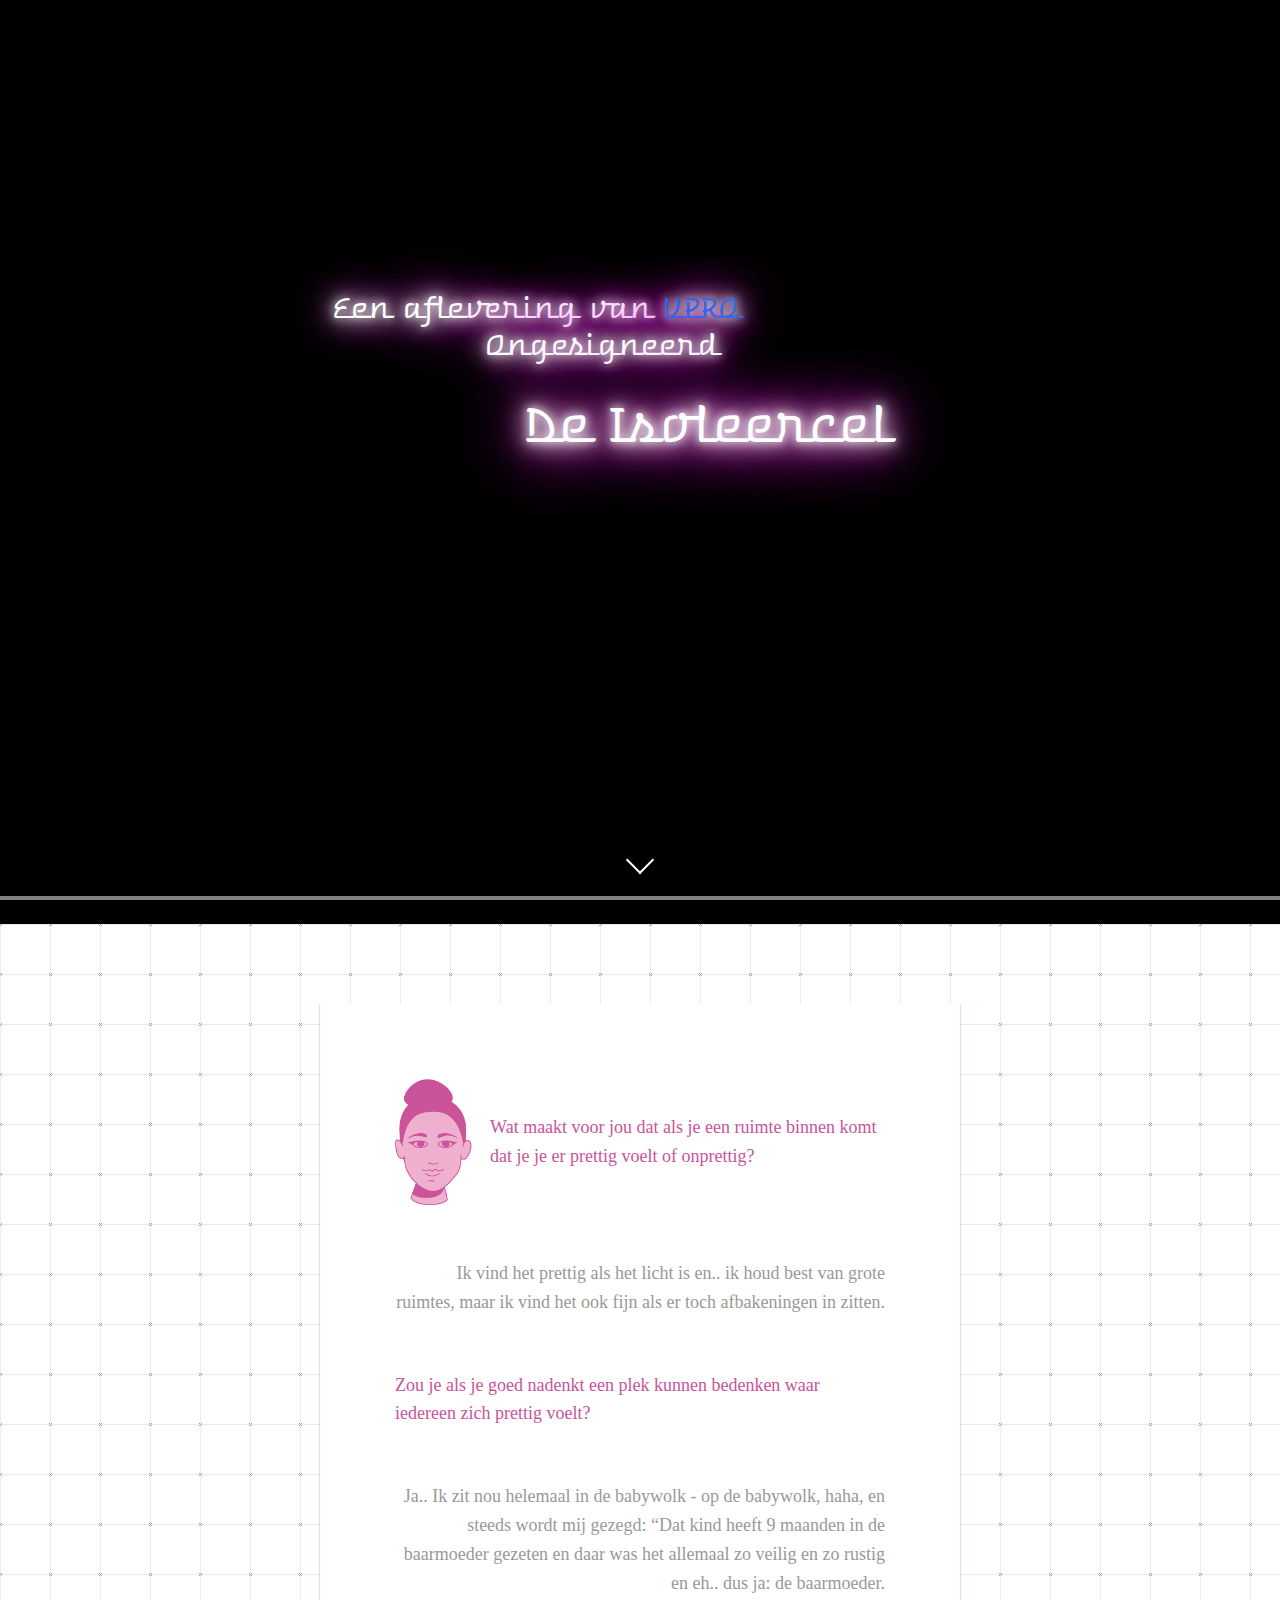
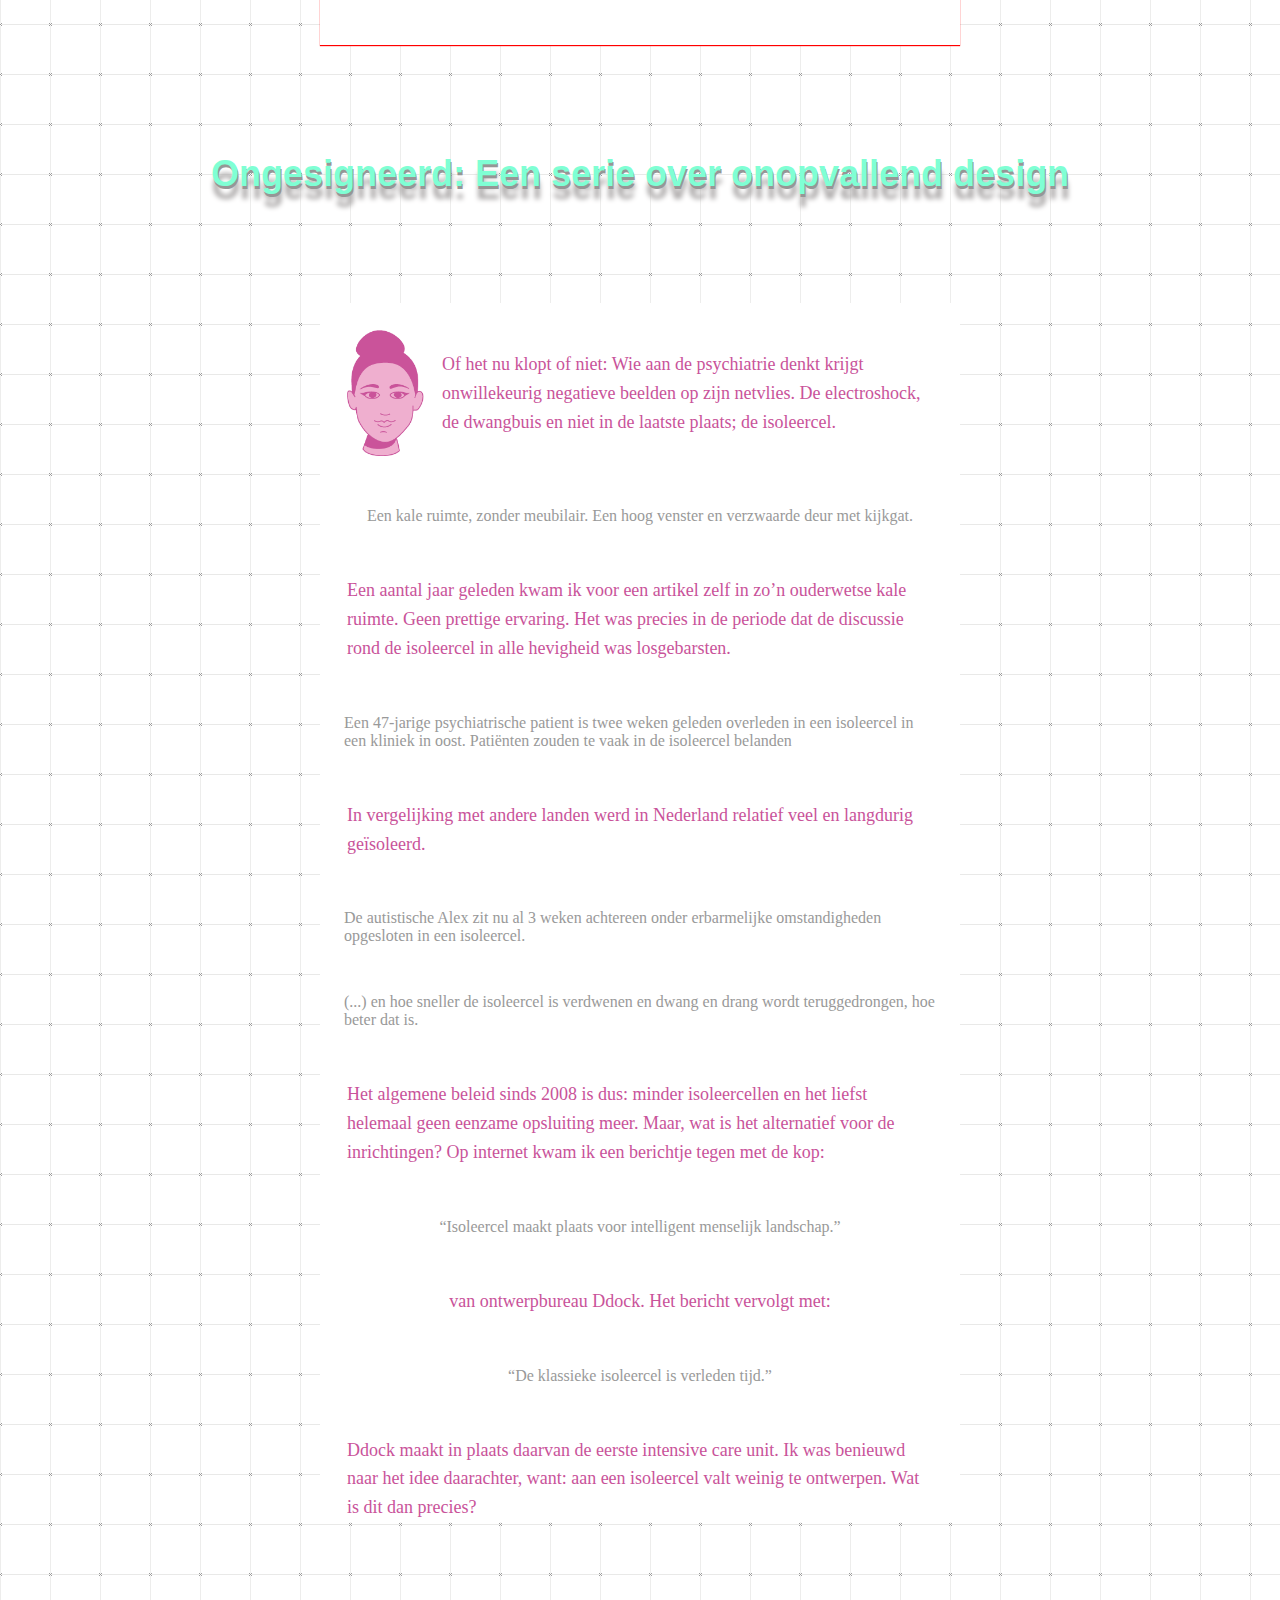
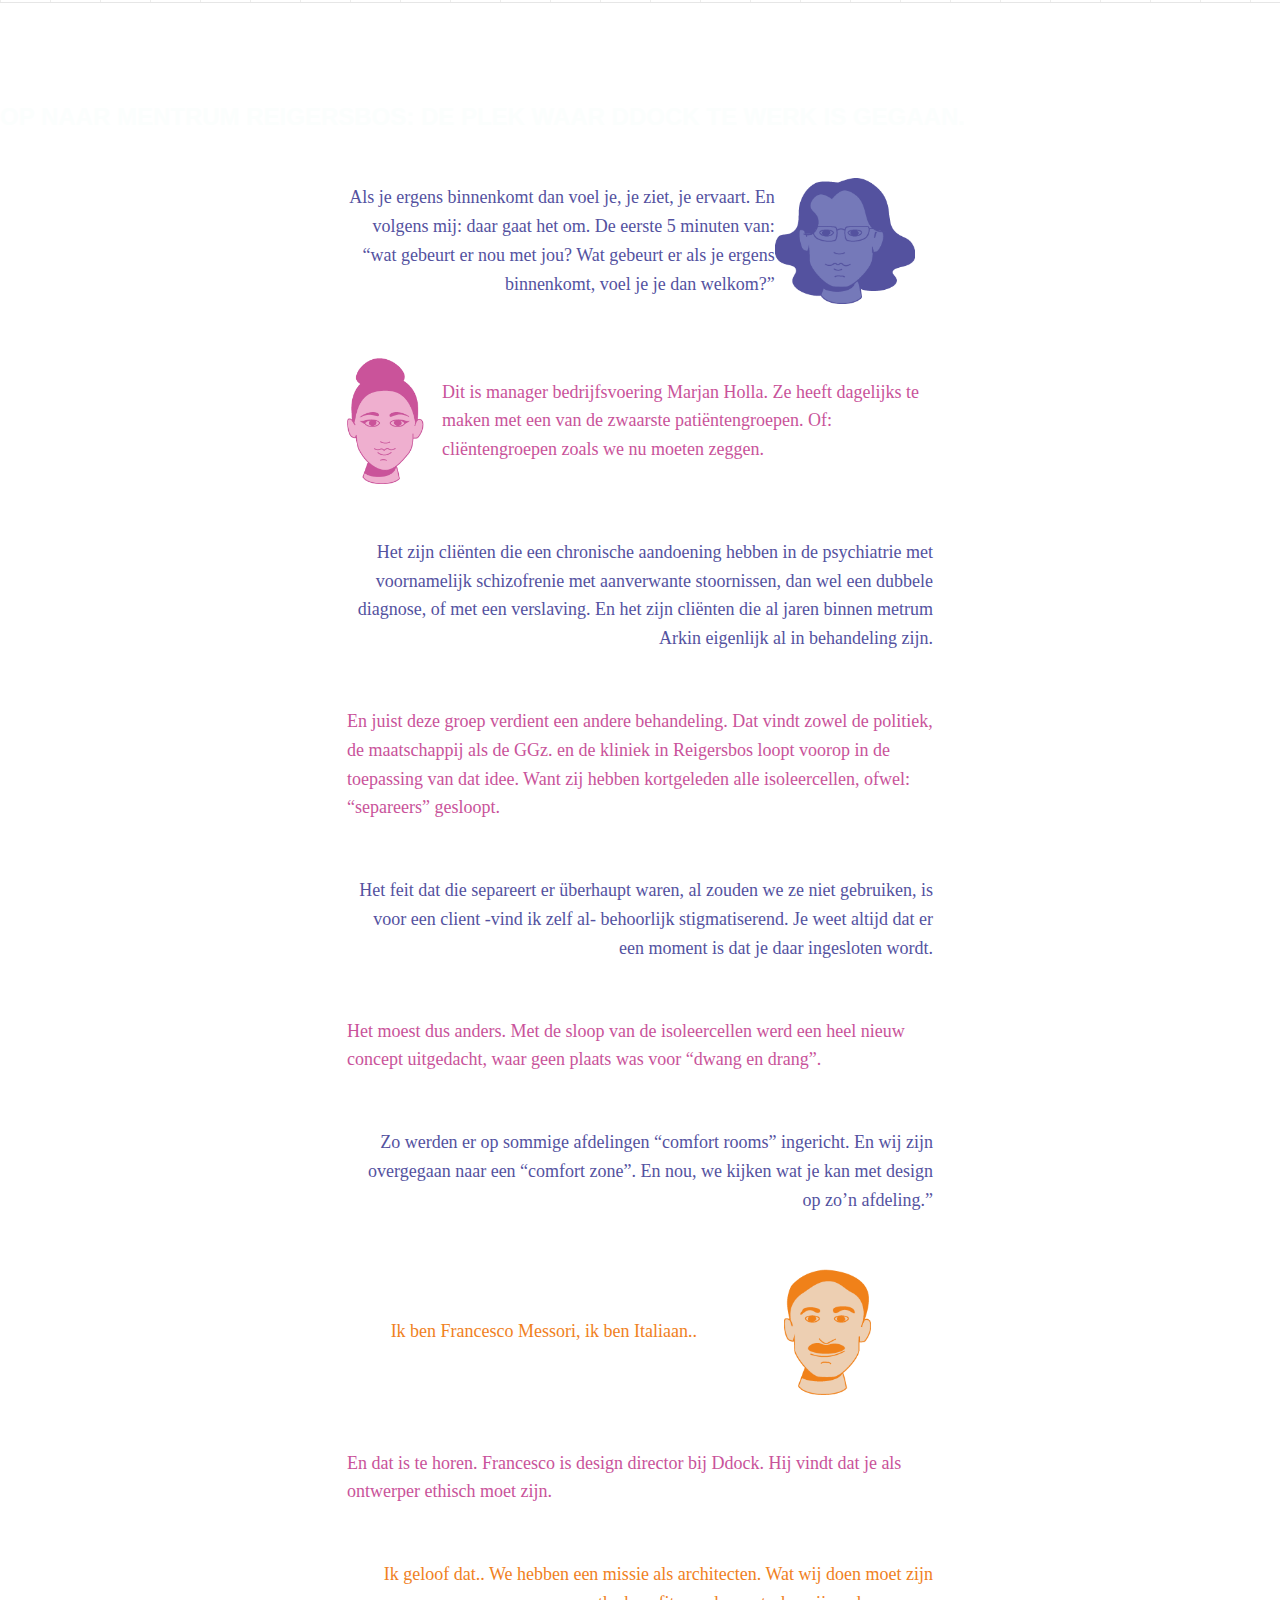
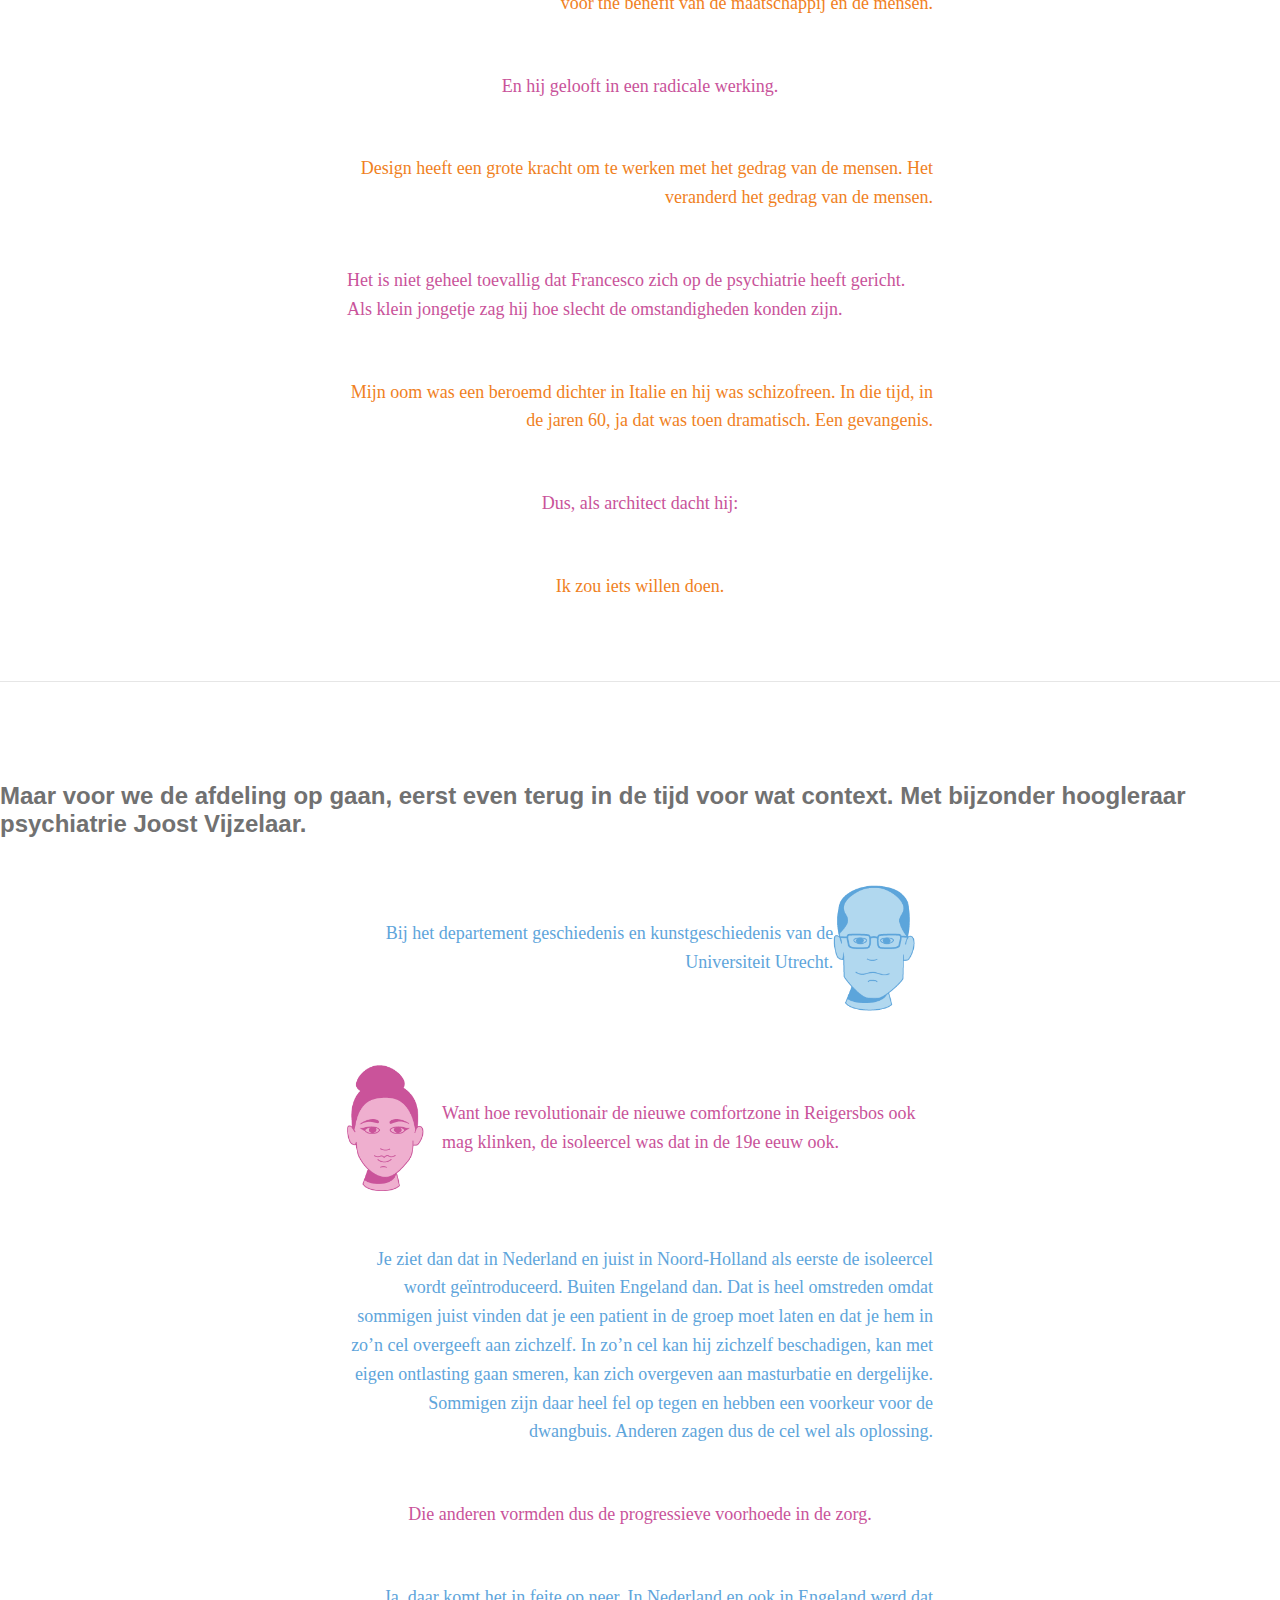
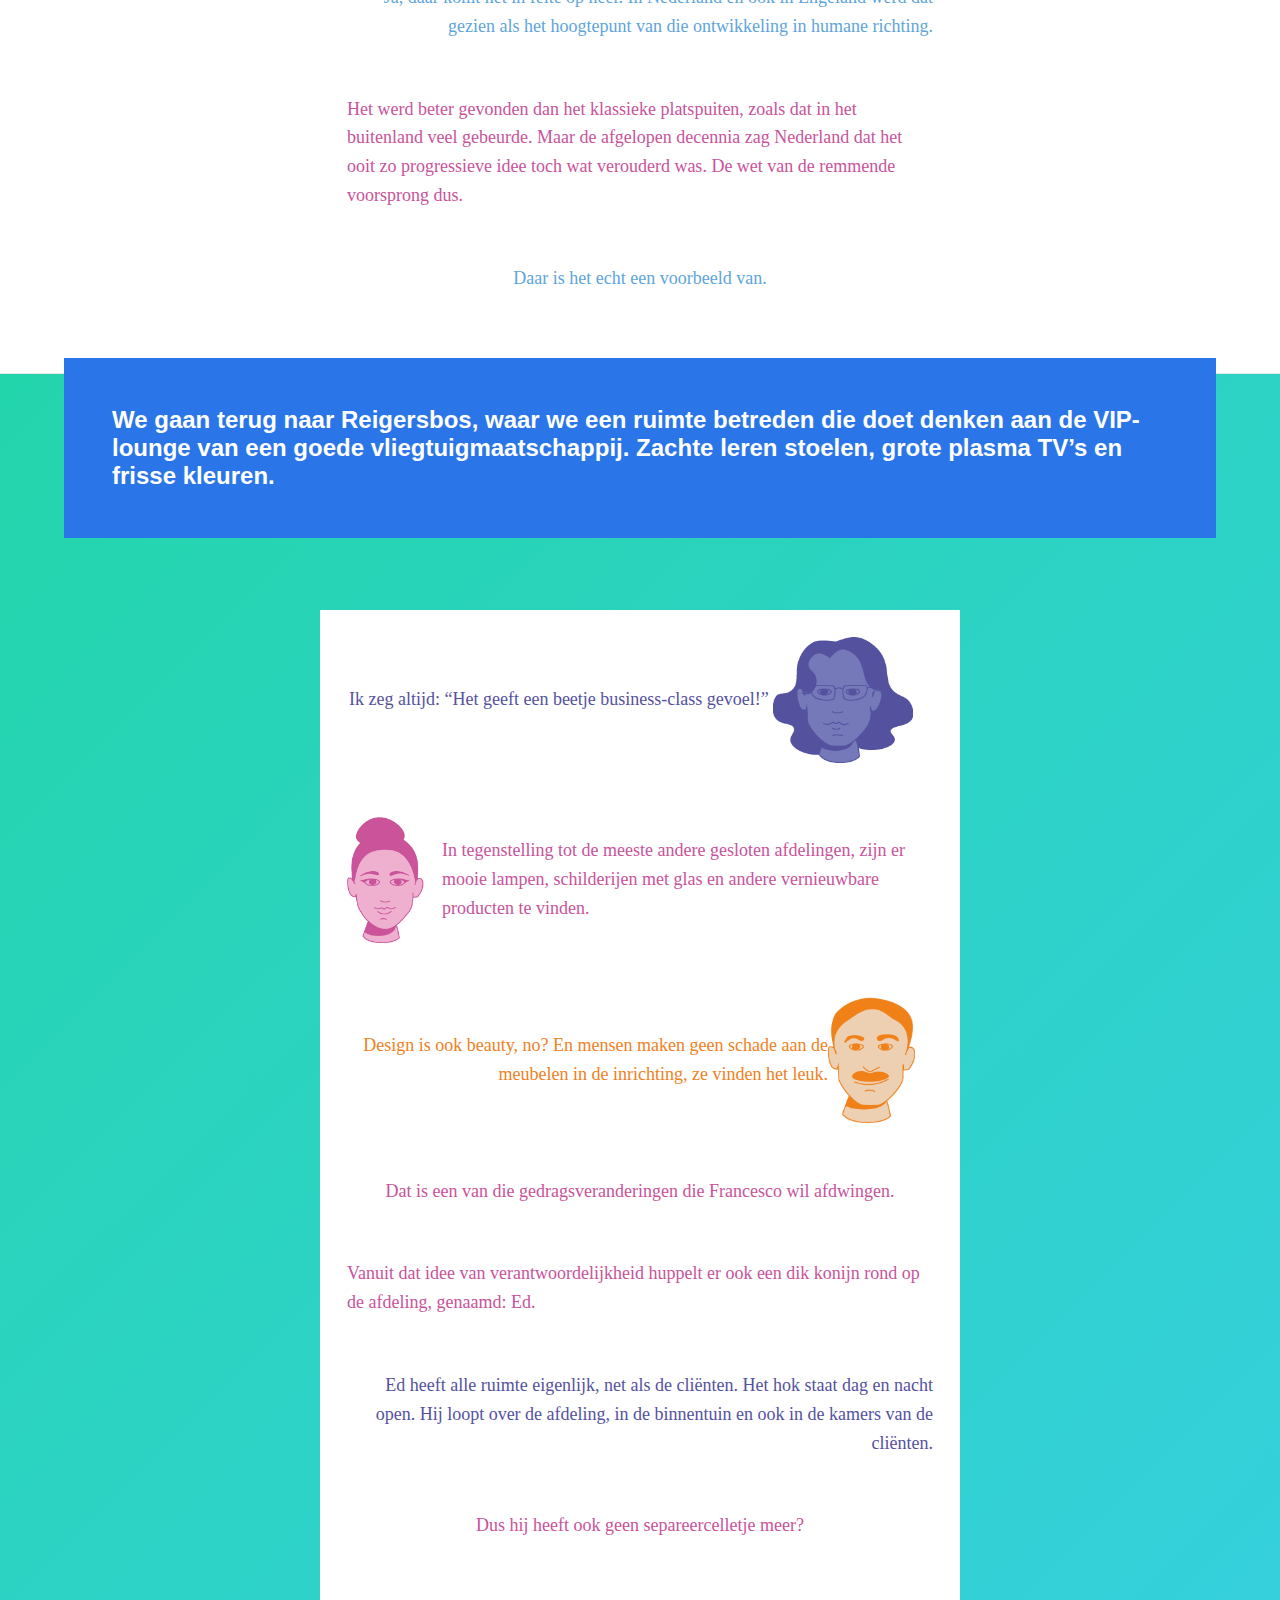
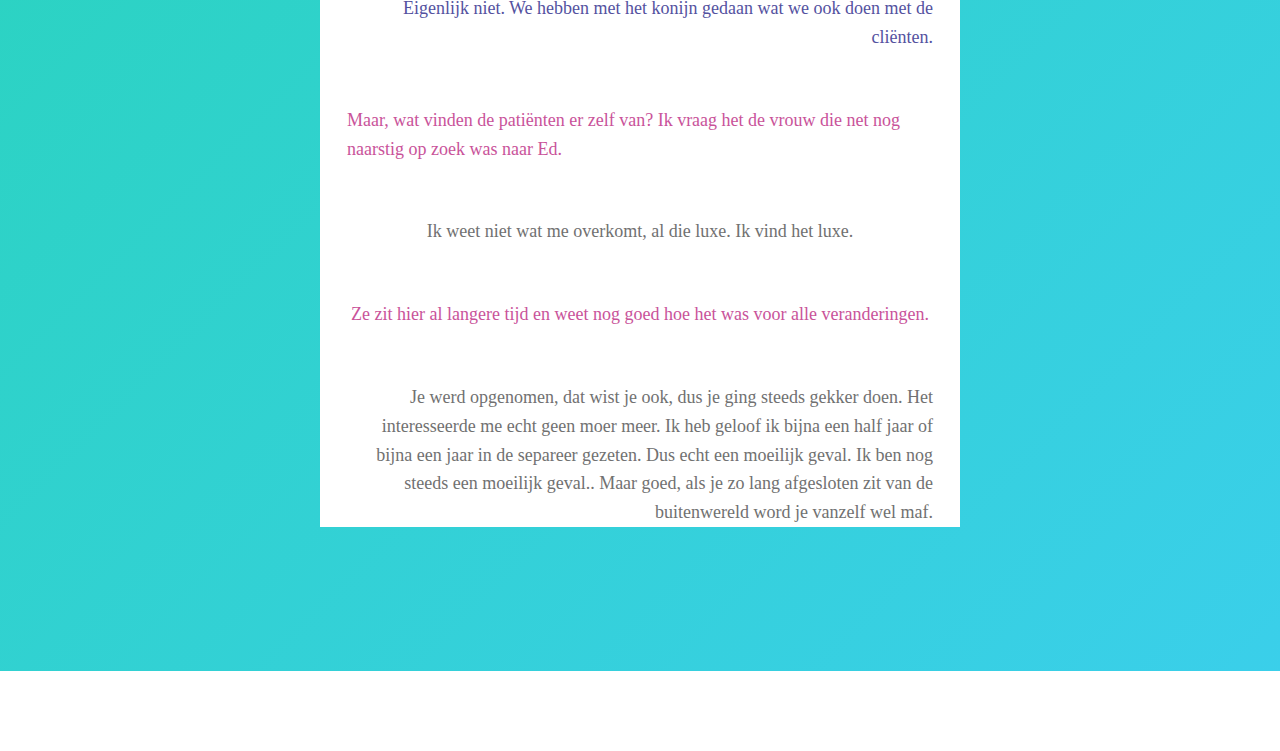
==== commit c3e38aec: "header styling and colours" ====
--- a/index.html
+++ b/index.html
@@ -12,113 +12,6 @@
 
     <title>Transcript Ongesigneerd</title>
 </head>
-<!-- <body>
-    <main>
-        <section class="intro">
-            <article class="one">
-                <div class="text">
-                    <p class="question narrator">Wat maak voor jou dat als je een ruimte binnen komt dat je je er prettig voelt of onprettig?</p>
-                    <p class="answer woman">Ik vind het prettig als het licht is en.. ik houd best van grote ruimtes, maar ik vind het ook fijn als er toch afbakeningen in zitten.</p>
-                    <p class="question narrator">Zou je als je goed nadenkt een plek kunnen bedenken waar iedereen zich prettig voelt?</p>
-                    <p class="answer woman">Ja.. Ik zit nou helemaal in de babywolk - op de babywolk, haha, en steeds wordt mij gezegd: “Dat kind heeft 9 maanden in de baarmoeder gezeten en daar was het allemaal zo veilig en zo rustig en eh.. dus ja: de baarmoeder.</p>
-                </div>
-            </article>
-            <h1>Ongesigneerd: Een serie over onopvallend design</h1>
-            <article class="two">
-                <div class="text narrator">
-                    <p class="narrator">Of het nu klopt of niet: Wie aan de psychiatrie denkt krijgt onwillekeurig negatieve beelden op zijn netvlies. De electroshock, de dwangbuis en niet in de laatste plaats; de isoleercel. </p>
-                    <blockquote class="interview">Een kale ruimte, zonder meubilair. Een hoog venster en verzwaarde deur met kijkgat.</blockquote>
-                    <p class="narrator">Een aantal jaar geleden kwam ik voor een artikel zelf in zo’n ouderwetse kale ruimte. Geen prettige ervaring. Het was precies in de periode dat de discussie rond de isoleercel in alle hevigheid was losgebarsten.</p>
-                    <blockquote class="media beeld">Een 47-jarige psychiatrische patient is twee weken geleden overleden in een isoleercel in een kliniek in oost. Patiënten zouden te vaak in de isoleercel belanden</blockquote>
-                    <p class="narrator">In vergelijking met andere landen werd in Nederland relatief veel en langdurig geïsoleerd. </p>
-                    <blockquote class="media beeld">De autistische Alex zit nu al 3 weken achtereen onder erbarmelijke omstandigheden opgesloten in een isoleercel.</blockquote>
-                    <blockquote class="media beeld">(...) en hoe sneller de isoleercel is verdwenen en dwang en drang wordt teruggedrongen, hoe beter dat is.</blockquote>
-                    <p class="narrator">
-                        Het algemene beleid sinds 2008 is dus: minder isoleercellen en het liefst helemaal geen eenzame opsluiting meer. Maar, wat is het alternatief voor de inrichtingen? Op internet kwam ik een berichtje tegen met de kop: 
-                        <blockquote class="media tekst">“Isoleercel maakt plaats voor intelligent menselijk landschap.”</blockquote>
-                        van ontwerpbureau Ddock. Het bericht vervolgt met:
-                        <blockquote class="media tekst">“De klassieke isoleercel is verleden tijd.”</blockquote>
-                        Ddock maakt in plaats daarvan de eerste intensive care unit. Ik was benieuwd naar het idee daarachter, want: aan een isoleercel valt weinig te ontwerpen. Wat is dit dan precies?
-                    </p>
-                </div>
-                
-            </article>
-        </section>
-        <section class="chapter1">
-            <article class="one">
-                <div class="text marjan">
-                    <h2><scroll-page id="m1"></scroll-page>Op naar mentrum reigersbos: de plek waar Ddock te werk is gegaan.</h2>
-                    <p class="marjan answer"><span class="highlightme">Als je ergens binnenkomt dan voel je, je ziet, je ervaart. En volgens mij: daar gaat het om. De eerste 5 minuten van: “wat gebeurt er nou met jou? Wat gebeurt er als je ergens binnenkomt, voel je je dan welkom?”</span></scroll-page></p>
-                    <p class="narrator">Dit is manager bedrijfsvoering Marjan Holla. Ze heeft dagelijks te maken met een van de zwaarste patiëntengroepen. Of: cliëntengroepen zoals we nu moeten zeggen.</p>
-                    <p class="marjan answer">Het zijn cliënten die een chronische aandoening hebben in de psychiatrie met voornamelijk schizofrenie met aanverwante stoornissen, dan wel een dubbele diagnose, of met een verslaving. En het zijn cliënten die al jaren binnen metrum Arkin eigenlijk al in behandeling zijn.</p>
-                    <p class="narrator">En juist deze groep verdient een andere behandeling. Dat vindt zowel de politiek, de maatschappij als de GGz. en de kliniek in Reigersbos loopt voorop in de toepassing van dat idee. Want zij hebben kortgeleden alle isoleercellen, ofwel: “separeers” gesloopt. </p>
-                    <p class="marjan answer">Het feit dat die separeert er überhaupt waren, al zouden we ze niet gebruiken, is voor een client -vind ik zelf al- behoorlijk stigmatiserend. Je weet altijd dat er een moment is dat je daar ingesloten wordt.</p>
-                </div>
-            </article>
-            <article class="two">
-                <div class="text francesco">
-                    <p class="narrator"><scroll-page id="f1">Het moest dus anders. Met de sloop van de isoleercellen werd een heel nieuw concept uitgedacht, waar geen plaats was voor “dwang en drang”.</scroll-page> </p>
-                    <blockquote class="marjan">“Zo werden er op sommige afdelingen “comfort rooms” ingericht. En wij zijn overgegaan naar een “comfort zone”. En nou, we kijken wat je kan met design op zo’n afdeling.”</blockquote>
-                    <p class="francesco answer"><span class="highlightme">Ik ben Francesco Messori, ik ben Italiaan..</span></p>
-                    <p class="narator">En dat is te horen. Francisco is design director bij Ddock. Hij vindt dat je als ontwerper ethisch moet zijn.</p>
-                    <p class="francesco answer">Ik geloof dat.. We hebben een missie als architecten. Wat wij doen moet zijn voor the benefit van de maatschappij en de mensen.</p>
-                    <p class="narator">En hij gelooft in een radicale werking. </p>
-                    <p class="francesco answer">Design heeft een grote kracht om te werken met het gedrag van de mensen. Het veranderd het gedrag van de mensen.</p>
-                    <p class="narator">Het is niet geheel toevallig dat Francesco zich op de psychiatrie heeft gericht. Als klein jongetje zag hij hoe slecht de omstandigheden konden zijn. </p>
-                    <p class="francesco answer">Mijn oom was een beroemd dichter in Italie en hij was schizofreen. In die tijd, in de jaren 60, ja dat was toen dramatisch. Een gevangenis.</p>
-                    <p class="narator">Dus, als architect dacht hij:</p>
-                    <p class="francesco answer">Ik zou iets willen doen.</p>
-                </div>               
-            </article>
-        </section>
-        <section class="chapter2">
-            <article class="one">
-                <div class="text narrator">
-                    <p class="narrator">Ik krijg een rondleiding om te zien hoe Francesco dat precies heeft aangepakt</p>
-                    <p class="marjan answer">En dan loop je nu eigenlijk door naar de gesloten afdeling en kijk je al helemaal door naar achteren. Dat had je vroeger zeker niet, dan keek je de gang in, dat was dan donker en dan wist je niet wat er daar dan gebeurde. Het was dan ook een beetje.. schimmig, leek het wel. En nu zeggen we eigenlijk van: “Wie er ook binnen komt, die mag gewoon zien wat er achter is.” En ja.. iedereen is welkom. Dus dan gaan we nu de afdeling op.</p>
-                </div>
-                <div class="notext">
-
-                </div>
-            </article>
-            <article class="two">
-                <div class="notext">
-                    
-                </div>
-                <div class="text joost">
-                    <p class="narrator"><scroll-page id="j1">Maar voor we de afdeling op gaan, eerst even terug in de tijd voor wat context. Met bijzonder hoogleraar psychiatrie Joost Vijzelaar.</scroll-page></p>
-                    <p class="joost answer">Bij het departement geschiedenis en kunstgeschiedenis van de Universiteit Utrecht.</p>
-                    <p class="narrator">Want hoe revolutionair de nieuwe comfortzone in Reigersbos ook mag klinken, de isoleercel was dat in de 19e eeuw ook.</p>
-                    <p class="joost answer">Je ziet dan dat in Nederland en juist in Noord-Holland als eerste de isoleercel wordt geïntroduceerd. Buiten Engeland dan. Dat is heel omstreden omdat sommigen juist vinden dat je een patient in de groep moet laten en dat je hem in zo’n cel overgeeft aan zichzelf. In zo’n cel kan hij zichzelf beschadigen, kan met eigen ontlasting gaan smeren, kan zich overgeven aan masturbatie en dergelijke. Sommigen zijn daar heel fel op tegen en hebben een voorkeur voor de dwangbuis. Anderen zagen dus de cel wel als oplossing.</p>
-                    <p class="narrator">Die anderen vormden dus de progressieve voorhoede in de zorg.</p>
-                    <p class="joost answer">Ja, daar komt het in feite op neer. In Nederland en ook in Engeland werd dat gezien als het hoogtepunt van die ontwikkeling in humane richting.</p>
-                    <p class="narrator">Het werd beter gevonden dan het klassieke platspuiten, zoals dat in het buitenland veel gebeurde. Maar de afgelopen decennia zag Nederland dat het ooit zo progressieve idee toch wat verouderd was. De wet van de remmende voorsprong dus.</p>
-                    <p class="joost answer">Daar is het echt een voorbeeld van.</p>
-                </div>
-            </article>
-
-        </section>
-        
-    </main>
-    <footer class="progress">
-            <progress id="js-progressbar" value="" max="100"></progress>
-        <div class="character-info">
-            <div class="marjan"><h3>Marjan Holla</h3><img class="info-img" src="./images/marjan.png"><p>Manager bij Mentrum Reigersbos, een psychische opvang.</p></div>
-            <a href="#m1"><div class="dot1"></div><div class="jump jump-marjan">Spring naar Marjan<img src="./images/marjan.png"></div></a>
-
-            <div class="francesco"><h3>Francesco Messori </h3><img class="info-img" src="./images/francesco.png"><p>Ontwerper bij Ddok, heeft meegeholpen aan het alternatief voor isoleercellen in Reigersbos</p></div>
-            <a href="#f1"><div class="dot2"></div><div class="jump jump-francesco">Spring naar Francesco<img src="./images/francesco.png"></div></a>
-
-            <div class="joost"><h3>Joost Vijselaar</h3><img class="info-img" src="./images/joost.png"><p>Professor bij de Universiteit Utrecht</p></div>
-            <a href="#j1"><div class="dot3"></div><div class="jump jump-joost">Spring naar Joost<img src="./images/joost.png"></div></a>
-
-        </div>
-    </footer>
-    <script src="index.js"></script>
-</body> -->
-
-</html>
-
 <body>
     <header class="cd-header">
         <div class="neon-header">De Isoleercel</div>
@@ -130,6 +23,7 @@
             <div class="twinkling"></div>
             <div class="clouds"></div>
         </div>
+        <div class="scroll-down"></div>
 
 
     </header>
@@ -139,7 +33,8 @@
             <header>
                 <div class="intro">
                     <p class="question narrator">
-                        <scroll-page id="i1">Wat maak voor jou dat als je een ruimte binnen komt dat je je er prettig
+                        <img src="images/narrator.png">
+                        <scroll-page id="i1">Wat maakt voor jou dat als je een ruimte binnen komt dat je je er prettig
                             voelt of onprettig?</scroll-page>
                     </p>
                     <p class="answer woman">Ik vind het prettig als het licht is en.. ik houd best van grote ruimtes,
@@ -150,107 +45,132 @@
                         wordt mij gezegd: “Dat kind heeft 9 maanden in de baarmoeder gezeten en daar was het allemaal zo
                         veilig en zo rustig en eh.. dus ja: de baarmoeder.</p>
                 </div>
-                <img src="img/img-1.png" alt="article image">
                 <h1>Ongesigneerd: Een serie over onopvallend design</h1>
             </header>
 
-            <p class="narrator">Of het nu klopt of niet: Wie aan de psychiatrie denkt krijgt onwillekeurig negatieve
-                beelden op zijn netvlies. De electroshock, de dwangbuis en niet in de laatste plaats; de isoleercel.
-            </p>
-            <blockquote class="interview">Een kale ruimte, zonder meubilair. Een hoog venster en verzwaarde deur met
-                kijkgat.</blockquote>
-            <p class="narrator">Een aantal jaar geleden kwam ik voor een artikel zelf in zo’n ouderwetse kale ruimte.
-                Geen prettige ervaring. Het was precies in de periode dat de discussie rond de isoleercel in alle
-                hevigheid was losgebarsten.</p>
-            <blockquote class="media beeld">Een 47-jarige psychiatrische patient is twee weken geleden overleden in een
-                isoleercel in een kliniek in oost. Patiënten zouden te vaak in de isoleercel belanden</blockquote>
-            <p class="narrator">In vergelijking met andere landen werd in Nederland relatief veel en langdurig
-                geïsoleerd. </p>
-            <blockquote class="media beeld">De autistische Alex zit nu al 3 weken achtereen onder erbarmelijke
-                omstandigheden opgesloten in een isoleercel.</blockquote>
-            <blockquote class="media beeld">(...) en hoe sneller de isoleercel is verdwenen en dwang en drang wordt
-                teruggedrongen, hoe beter dat is.</blockquote>
-            <p class="narrator">Het algemene beleid sinds 2008 is dus: minder isoleercellen en het liefst helemaal geen
-                eenzame opsluiting meer. Maar, wat is het alternatief voor de inrichtingen? Op internet kwam ik een
-                berichtje tegen met de kop:
+            <div class="para-wrapper">
+                <p class="narrator"><img src="images/narrator.png">Of het nu klopt of niet: Wie aan de psychiatrie denkt
+                    krijgt onwillekeurig negatieve
+                    beelden op zijn netvlies. De electroshock, de dwangbuis en niet in de laatste plaats; de isoleercel.
+                </p>
+                <blockquote class="interview">Een kale ruimte, zonder meubilair. Een hoog venster en verzwaarde deur met
+                    kijkgat.</blockquote>
+                <p class="narrator">Een aantal jaar geleden kwam ik voor een artikel zelf in zo’n ouderwetse kale
+                    ruimte.
+                    Geen prettige ervaring. Het was precies in de periode dat de discussie rond de isoleercel in alle
+                    hevigheid was losgebarsten.</p>
+                <blockquote class="media beeld">Een 47-jarige psychiatrische patient is twee weken geleden overleden in
+                    een
+                    isoleercel in een kliniek in oost. Patiënten zouden te vaak in de isoleercel belanden</blockquote>
+                <p class="narrator">In vergelijking met andere landen werd in Nederland relatief veel en langdurig
+                    geïsoleerd. </p>
+                <blockquote class="media beeld">De autistische Alex zit nu al 3 weken achtereen onder erbarmelijke
+                    omstandigheden opgesloten in een isoleercel.</blockquote>
+                <blockquote class="media beeld">(...) en hoe sneller de isoleercel is verdwenen en dwang en drang wordt
+                    teruggedrongen, hoe beter dat is.</blockquote>
+                <p class="narrator">Het algemene beleid sinds 2008 is dus: minder isoleercellen en het liefst helemaal
+                    geen
+                    eenzame opsluiting meer. Maar, wat is het alternatief voor de inrichtingen? Op internet kwam ik een
+                    berichtje tegen met de kop:</p>
                 <blockquote class="media tekst">“Isoleercel maakt plaats voor intelligent menselijk landschap.”
                 </blockquote>
-                van ontwerpbureau Ddock. Het bericht vervolgt met:
+                <p class="narrator">van ontwerpbureau Ddock. Het bericht vervolgt met:</p>
                 <blockquote class="media tekst">“De klassieke isoleercel is verleden tijd.”</blockquote>
-                Ddock maakt in plaats daarvan de eerste intensive care unit. Ik was benieuwd naar het idee daarachter,
-                want: aan een isoleercel valt weinig te ontwerpen. Wat is dit dan precies?
-            </p>
-        </article>
-
-        <article>
-            <header>
-                <img src="img/img-1.png" alt="article image">
+                <p class="narrator">Ddock maakt in plaats daarvan de eerste intensive care unit. Ik was benieuwd naar
+                    het
+                    idee daarachter,
+                    want: aan een isoleercel valt weinig te ontwerpen. Wat is dit dan precies?</p>
+            </div>
+
+        </article>
+
+        <article>
+            <header>
                 <h2>
                     <scroll-page id="m1">Op naar mentrum reigersbos: de plek waar Ddock te werk is gegaan.</scroll-page>
                 </h2>
             </header>
-            <p class="marjan answer"><span class="highlightme">Als je ergens binnenkomt dan voel je, je ziet, je
-                    ervaart. En volgens mij: daar gaat het om. De eerste 5 minuten van: “wat gebeurt er nou met jou? Wat
-                    gebeurt er als je ergens binnenkomt, voel je je dan welkom?”</span></scroll-page>
-            </p>
-            <p class="narrator">Dit is manager bedrijfsvoering Marjan Holla. Ze heeft dagelijks te maken met een van de
-                zwaarste patiëntengroepen. Of: cliëntengroepen zoals we nu moeten zeggen.</p>
-            <p class="marjan answer">Het zijn cliënten die een chronische aandoening hebben in de psychiatrie met
-                voornamelijk schizofrenie met aanverwante stoornissen, dan wel een dubbele diagnose, of met een
-                verslaving. En het zijn cliënten die al jaren binnen metrum Arkin eigenlijk al in behandeling zijn.</p>
-            <p class="narrator">En juist deze groep verdient een andere behandeling. Dat vindt zowel de politiek, de
-                maatschappij als de GGz. en de kliniek in Reigersbos loopt voorop in de toepassing van dat idee. Want
-                zij hebben kortgeleden alle isoleercellen, ofwel: “separeers” gesloopt. </p>
-            <p class="marjan answer">Het feit dat die separeert er überhaupt waren, al zouden we ze niet gebruiken, is
-                voor een client -vind ik zelf al- behoorlijk stigmatiserend. Je weet altijd dat er een moment is dat je
-                daar ingesloten wordt.</p>
-
-            <p class="narrator">Het moest dus anders. Met de sloop van de isoleercellen werd een heel nieuw concept
-                uitgedacht, waar geen plaats was voor “dwang en drang”.</p>
-            <blockquote class="marjan">“Zo werden er op sommige afdelingen “comfort rooms” ingericht. En wij zijn
-                overgegaan naar een “comfort zone”. En nou, we kijken wat je kan met design op zo’n afdeling.”
-            </blockquote>
-            <p class="francesco answer"><span class="highlightme">Ik ben Francesco Messori, ik ben Italiaan..</span></p>
-            <p class="narator">En dat is te horen. Francisco is design director bij Ddock. Hij vindt dat je als
-                ontwerper ethisch moet zijn.</p>
-            <p class="francesco answer">Ik geloof dat.. We hebben een missie als architecten. Wat wij doen moet zijn
-                voor the benefit van de maatschappij en de mensen.</p>
-            <p class="narator">En hij gelooft in een radicale werking. </p>
-            <p class="francesco answer">Design heeft een grote kracht om te werken met het gedrag van de mensen. Het
-                veranderd het gedrag van de mensen.</p>
-            <p class="narator">Het is niet geheel toevallig dat Francesco zich op de psychiatrie heeft gericht. Als
-                klein jongetje zag hij hoe slecht de omstandigheden konden zijn. </p>
-            <p class="francesco answer">Mijn oom was een beroemd dichter in Italie en hij was schizofreen. In die tijd,
-                in de jaren 60, ja dat was toen dramatisch. Een gevangenis.</p>
-            <p class="narator">Dus, als architect dacht hij:</p>
-            <p class="francesco answer">Ik zou iets willen doen.</p>
-        </article>
-
-        <article>
-            <header>
-                <img src="img/img-1.png" alt="article image">
+            <div class="para-wrapper">
+                <p class="marjan answer"><span class="highlightme">Als je ergens
+                        binnenkomt dan voel je, je ziet, je
+                        ervaart. En volgens mij: daar gaat het om. De eerste 5 minuten van: “wat gebeurt er nou met jou?
+                        Wat
+                        gebeurt er als je ergens binnenkomt, voel je je dan welkom?”</span><img src="images/marjan.png"> </scroll-page>
+                </p>
+                <p class="narrator"><img src="images/narrator.png">Dit is manager bedrijfsvoering Marjan Holla. Ze heeft dagelijks te maken met een van
+                    de
+                    zwaarste patiëntengroepen. Of: cliëntengroepen zoals we nu moeten zeggen.</p>
+                <p class="marjan answer">Het zijn cliënten die een chronische aandoening hebben in de psychiatrie met
+                    voornamelijk schizofrenie met aanverwante stoornissen, dan wel een dubbele diagnose, of met een
+                    verslaving. En het zijn cliënten die al jaren binnen metrum Arkin eigenlijk al in behandeling zijn.
+                </p>
+                <p class="narrator">En juist deze groep verdient een andere behandeling. Dat vindt zowel de politiek, de
+                    maatschappij als de GGz. en de kliniek in Reigersbos loopt voorop in de toepassing van dat idee.
+                    Want
+                    zij hebben kortgeleden alle isoleercellen, ofwel: “separeers” gesloopt. </p>
+                <p class="marjan answer">Het feit dat die separeert er überhaupt waren, al zouden we ze niet gebruiken,
+                    is
+                    voor een client -vind ik zelf al- behoorlijk stigmatiserend. Je weet altijd dat er een moment is dat
+                    je
+                    daar ingesloten wordt.</p>
+
+                <p class="narrator">Het moest dus anders. Met de sloop van de isoleercellen werd een heel nieuw concept
+                    uitgedacht, waar geen plaats was voor “dwang en drang”.</p>
+                <p class="marjan answer">Zo werden er op sommige afdelingen “comfort rooms” ingericht. En wij zijn
+                    overgegaan naar een “comfort zone”. En nou, we kijken wat je kan met design op zo’n afdeling.”
+                </>
+                <p class="francesco answer"><span class="highlightme">Ik ben Francesco
+                        Messori, ik ben Italiaan..</span><img src="images/francesco.png"></p>
+                <p class="narrator">En dat is te horen. Francesco is design director bij Ddock. Hij vindt dat je als
+                    ontwerper ethisch moet zijn.</p>
+                <p class="francesco answer">Ik geloof dat.. We hebben een missie als architecten. Wat wij doen moet zijn
+                    voor the benefit van de maatschappij en de mensen.</p>
+                <p class="narrator">En hij gelooft in een radicale werking. </p>
+                <p class="francesco answer">Design heeft een grote kracht om te werken met het gedrag van de mensen. Het
+                    veranderd het gedrag van de mensen.</p>
+                <p class="narrator">Het is niet geheel toevallig dat Francesco zich op de psychiatrie heeft gericht. Als
+                    klein jongetje zag hij hoe slecht de omstandigheden konden zijn. </p>
+                <p class="francesco answer">Mijn oom was een beroemd dichter in Italie en hij was schizofreen. In die
+                    tijd,
+                    in de jaren 60, ja dat was toen dramatisch. Een gevangenis.</p>
+                <p class="narrator">Dus, als architect dacht hij:</p>
+                <p class="francesco answer">Ik zou iets willen doen.</p>
+            </div>
+        </article>
+
+        <article>
+            <header>
+                <!-- <img src="img/img-1.png" alt="article image"> -->
                 <h2>
                     <scroll-page id="j1">Maar voor we de afdeling op gaan, eerst even terug in de tijd voor wat context.
                         Met bijzonder hoogleraar psychiatrie Joost Vijzelaar.</scroll-page>
                 </h2>
             </header>
-            <p class="joost answer">Bij het departement geschiedenis en kunstgeschiedenis van de Universiteit Utrecht.
-            </p>
-            <p class="narrator">Want hoe revolutionair de nieuwe comfortzone in Reigersbos ook mag klinken, de
-                isoleercel was dat in de 19e eeuw ook.</p>
-            <p class="joost answer">Je ziet dan dat in Nederland en juist in Noord-Holland als eerste de isoleercel
-                wordt geïntroduceerd. Buiten Engeland dan. Dat is heel omstreden omdat sommigen juist vinden dat je een
-                patient in de groep moet laten en dat je hem in zo’n cel overgeeft aan zichzelf. In zo’n cel kan hij
-                zichzelf beschadigen, kan met eigen ontlasting gaan smeren, kan zich overgeven aan masturbatie en
-                dergelijke. Sommigen zijn daar heel fel op tegen en hebben een voorkeur voor de dwangbuis. Anderen zagen
-                dus de cel wel als oplossing.</p>
-            <p class="narrator">Die anderen vormden dus de progressieve voorhoede in de zorg.</p>
-            <p class="joost answer">Ja, daar komt het in feite op neer. In Nederland en ook in Engeland werd dat gezien
-                als het hoogtepunt van die ontwikkeling in humane richting.</p>
-            <p class="narrator">Het werd beter gevonden dan het klassieke platspuiten, zoals dat in het buitenland veel
-                gebeurde. Maar de afgelopen decennia zag Nederland dat het ooit zo progressieve idee toch wat verouderd
-                was. De wet van de remmende voorsprong dus.</p>
-            <p class="joost answer">Daar is het echt een voorbeeld van.</p>
+            <div class="para-wrapper">
+                <p class="joost answer">Bij het departement geschiedenis en
+                    kunstgeschiedenis van de Universiteit Utrecht.<img src="images/joost.png">
+                </p>
+                <p class="narrator"><img src="images/narrator.png">Want hoe revolutionair de nieuwe comfortzone in Reigersbos ook mag klinken, de
+                    isoleercel was dat in de 19e eeuw ook.</p>
+                <p class="joost answer">Je ziet dan dat in Nederland en juist in Noord-Holland als eerste de isoleercel
+                    wordt geïntroduceerd. Buiten Engeland dan. Dat is heel omstreden omdat sommigen juist vinden dat je
+                    een
+                    patient in de groep moet laten en dat je hem in zo’n cel overgeeft aan zichzelf. In zo’n cel kan hij
+                    zichzelf beschadigen, kan met eigen ontlasting gaan smeren, kan zich overgeven aan masturbatie en
+                    dergelijke. Sommigen zijn daar heel fel op tegen en hebben een voorkeur voor de dwangbuis. Anderen
+                    zagen
+                    dus de cel wel als oplossing.</p>
+                <p class="narrator">Die anderen vormden dus de progressieve voorhoede in de zorg.</p>
+                <p class="joost answer">Ja, daar komt het in feite op neer. In Nederland en ook in Engeland werd dat
+                    gezien
+                    als het hoogtepunt van die ontwikkeling in humane richting.</p>
+                <p class="narrator">Het werd beter gevonden dan het klassieke platspuiten, zoals dat in het buitenland
+                    veel
+                    gebeurde. Maar de afgelopen decennia zag Nederland dat het ooit zo progressieve idee toch wat
+                    verouderd
+                    was. De wet van de remmende voorsprong dus.</p>
+                <p class="joost answer">Daar is het echt een voorbeeld van.</p>
+            </div>
         </article>
 
         <article>
@@ -258,29 +178,34 @@
                 <h2>We gaan terug naar Reigersbos, waar we een ruimte betreden die doet denken aan de VIP-lounge van een
                     goede vliegtuigmaatschappij. Zachte leren stoelen, grote plasma TV’s en frisse kleuren.</h2>
             </header>
-
-            <blockquote class="marjan">Ik zeg altijd: “Het geeft een beetje business-class gevoel!”</blockquote>
-            <p class="narrator">In tegenstelling tot de meeste andere gesloten afdelingen, zijn er mooie lampen,
-                schilderijen met glas en andere vernieuwbare producten te vinden.</p>
-            <p class="francesco answer">Design is ook beauty, no? En mensen maken geen schade aan de meubelen in de
-                inrichting, ze vinden het leuk.</p>
-            <p class="narrator">Dat is een van die gedragsveranderingen die Francesco wil afdwingen. </p>
-            <img src="marjan praat met patienten">
-            <p class="narrator">Vanuit dat idee van verantwoordelijkheid huppelt er ook een dik konijn rond op de
-                afdeling, genaamd: Ed. </p>
-            <p class="marjan answer"> Ed heeft alle ruimte eigenlijk, net als de cliënten. Het hok staat dag en nacht
-                open. Hij loopt over de afdeling, in de binnentuin en ook in de kamers van de cliënten.</p>
-            <p class="narrator question">Dus hij heeft ook geen separeercelletje meer?</p>
-            <p class="marjan answer">Eigenlijk niet. We hebben met het konijn gedaan wat we ook doen met de cliënten.
-            </p>
-            <p class="narrator">Maar, wat vinden de patiënten er zelf van? Ik vraag het de vrouw die net nog naarstig op
-                zoek was naar Ed.</p>
-            <p class="patient answer">Ik weet niet wat me overkomt, al die luxe. Ik vind het luxe.</p>
-            <p class="narrator">Ze zit hier al langere tijd en weet nog goed hoe het was voor alle veranderingen.</p>
-            <p class="patient answer">Je werd opgenomen, dat wist je ook, dus je ging steeds gekker doen. Het
-                interesseerde me echt geen moer meer. Ik heb geloof ik bijna een half jaar of bijna een jaar in de
-                separeer gezeten. Dus echt een moeilijk geval. Ik ben nog steeds een moeilijk geval.. Maar goed, als je
-                zo lang afgesloten zit van de buitenwereld word je vanzelf wel maf.</p>
+            <div class="para-wrapper">
+                <p class="marjan">Ik zeg altijd: “Het geeft een beetje business-class gevoel!”<img src="images/marjan.png"></p>
+                <p class="narrator"><img src="images/narrator.png">In tegenstelling tot de meeste andere gesloten afdelingen, zijn er mooie lampen,
+                    schilderijen met glas en andere vernieuwbare producten te vinden.</p>
+                <p class="francesco answer">Design is ook beauty, no? En mensen maken geen schade aan de meubelen in de
+                    inrichting, ze vinden het leuk.<img src="images/francesco.png"></p>
+                <p class="narrator">Dat is een van die gedragsveranderingen die Francesco wil afdwingen. </p>
+                <p class="narrator">Vanuit dat idee van verantwoordelijkheid huppelt er ook een dik konijn rond op de
+                    afdeling, genaamd: Ed. </p>
+                <p class="marjan answer"> Ed heeft alle ruimte eigenlijk, net als de cliënten. Het hok staat dag en
+                    nacht
+                    open. Hij loopt over de afdeling, in de binnentuin en ook in de kamers van de cliënten.</p>
+                <p class="narrator question">Dus hij heeft ook geen separeercelletje meer?</p>
+                <p class="marjan answer">Eigenlijk niet. We hebben met het konijn gedaan wat we ook doen met de
+                    cliënten.
+                </p>
+                <p class="narrator">Maar, wat vinden de patiënten er zelf van? Ik vraag het de vrouw die net nog
+                    naarstig op
+                    zoek was naar Ed.</p>
+                <p class="patient answer">Ik weet niet wat me overkomt, al die luxe. Ik vind het luxe.</p>
+                <p class="narrator">Ze zit hier al langere tijd en weet nog goed hoe het was voor alle veranderingen.
+                </p>
+                <p class="patient answer">Je werd opgenomen, dat wist je ook, dus je ging steeds gekker doen. Het
+                    interesseerde me echt geen moer meer. Ik heb geloof ik bijna een half jaar of bijna een jaar in de
+                    separeer gezeten. Dus echt een moeilijk geval. Ik ben nog steeds een moeilijk geval.. Maar goed, als
+                    je
+                    zo lang afgesloten zit van de buitenwereld word je vanzelf wel maf.</p>
+            </div>
         </article>
     </section> <!-- .cd-articles -->
 
--- a/styles/style.css
+++ b/styles/style.css
@@ -46,7 +46,7 @@
 
 .cd-header {
   text-align: center;
-  padding-top: 24px;  
+  padding-top: 24px;
   background: black;
 }
 
@@ -60,13 +60,13 @@
   padding: 10px;
   border: none;
   font: normal 48px/normal "Warnes", Helvetica, sans-serif;
-  color: rgba(255,255,255,1);
+  color: rgba(255, 255, 255, 1);
   text-decoration: normal;
   text-align: center;
   -o-text-overflow: clip;
   text-overflow: clip;
   white-space: pre;
-  text-shadow: 0 0 10px rgba(255,255,255,1) , 0 0 20px rgba(255,255,255,1) , 0 0 30px rgba(255,255,255,1) , 0 0 40px #ff00de , 0 0 70px #ff00de , 0 0 80px #ff00de , 0 0 100px #ff00de ;
+  text-shadow: 0 0 10px rgba(255, 255, 255, 1), 0 0 20px rgba(255, 255, 255, 1), 0 0 30px rgba(255, 255, 255, 1), 0 0 40px #ff00de, 0 0 70px #ff00de, 0 0 80px #ff00de, 0 0 100px #ff00de;
   -webkit-transition: all 200ms cubic-bezier(0.42, 0, 0.58, 1);
   -moz-transition: all 200ms cubic-bezier(0.42, 0, 0.58, 1);
   -o-transition: all 200ms cubic-bezier(0.42, 0, 0.58, 1);
@@ -92,6 +92,54 @@
 .cd-header .neon-sub:focus {
   color: grey;
   text-shadow: none;
+}
+
+header .intro {
+  max-width: 40em;
+  background-color: white;
+  margin: 0 auto;
+  padding: 3em;
+  -moz-box-shadow: 0px 1px 1px #F00;
+  -webkit-box-shadow: 0px 1px 1px #F00;
+  box-shadow: 0px 1px 1px #F00;
+  animation: breathing 3s linear infinite;
+  -ms-animation: breathing 3s linear infinite;
+  -webkit-animation: breathing 3s linear infinite;
+  -moz-animation: breathing 3s linear infinite;
+  -o-animation: breathing 3s linear infinite;
+}
+
+.scroll-down {
+  position: absolute;
+  left: 50%;
+  bottom: 30px;
+  display: block;
+  text-align: center;
+  font-size: 20px;
+  z-index: 100;
+  text-decoration: none;
+  text-shadow: 0;
+  width: 20px;
+  height: 20px;
+  border-bottom: 2px solid #fff;
+  border-right: 2px solid #fff;
+  z-index: 9;
+  left: 50%;
+  -webkit-transform: translate(-50%, 0%) rotate(45deg);
+  -moz-transform: translate(-50%, 0%) rotate(45deg);
+  transform: translate(-50%, 0%) rotate(45deg);
+  -webkit-animation: fade_move_down 4s ease-in-out infinite;
+  -moz-animation: fade_move_down 4s ease-in-out infinite;
+  animation: fade_move_down 4s ease-in-out infinite;
+}
+
+
+header h1 {
+  font-size: 2em;
+  text-align: center;
+  color: aquamarine;
+  text-shadow: 1px 3px 0 #969696, 1px 13px 5px #aba8a8;
+  margin: 3em;
 }
 
 .cd-footer {
@@ -142,16 +190,11 @@
   top: 5vh;
 }
 
-.cd-articles article:nth-of-type(3) {
-  margin-bottom: 3em;
-}
-
 .cd-articles article:nth-of-type(4) {
-	color: #fff;
-	background: linear-gradient(-45deg, rgb(255, 169, 143), rgb(245, 89, 148), rgb(66, 205, 255), #23D5AB);
-	background-size: 400% 400%;
-	-webkit-animation: Gradient 15s ease infinite;
-	-moz-animation: Gradient 15s ease infinite;
+  background: linear-gradient(-45deg, rgb(255, 169, 143), rgb(245, 89, 148), rgb(66, 205, 255), #23D5AB);
+  background-size: 400% 400%;
+  -webkit-animation: Gradient 15s ease infinite;
+  -moz-animation: Gradient 15s ease infinite;
   animation: Gradient 15s ease infinite;
   border-bottom: none;
   padding-bottom: 9em;
@@ -159,6 +202,7 @@
 
 .cd-articles article:nth-of-type(4) h2 {
   background-color: #2a76e8;
+  color: white;
   padding: 2em;
   width: 90%;
   margin: 0 auto;
@@ -167,13 +211,25 @@
 }
 
 .cd-articles article {
-  padding: 3em 0;
+  padding: 5em 0;
   border-bottom: 1px solid #e6e6e6;
+  width: 100%;
 }
 
 .cd-articles article p,
 .cd-articles article blockquote {
-  width: 85%;
+  display: flex;
+  flex-flow: row;
+  align-items: center;
+  justify-content: space-around;
+  margin: 0 auto;
+  background-color: white;
+  padding: 1.5em;
+  font-family: inconsolata;
+}
+
+.para-wrapper {
+  max-width: 40em;
   margin: 0 auto;
 }
 
@@ -182,8 +238,17 @@
   line-height: 1.6;
 }
 
+.cd-articles p img {
+  height: 7em;
+  margin-right: 1em;
+}
+
 .cd-articles p:last-of-type {
   padding-bottom: 0;
+}
+
+p.joost {
+  color: var(--joost-dark);
 }
 
 
@@ -191,7 +256,7 @@
   background-color: rgba(33, 33, 33, 0.9);
   color: #ffffff;
   display: block;
-  font: 14px/1.3 Arial,sans-serif;
+  font: 14px/1.3 Arial, sans-serif;
   height: 100vh;
   top: -2em;
   position: relative;
@@ -202,74 +267,212 @@
 
 /* A N I M A T I O N S */
 
+@-webkit-keyframes fade_move_down {
+  0% {
+    -webkit-transform: translate(0, -10px) rotate(45deg);
+    opacity: 0;
+  }
+
+  50% {
+    opacity: 1;
+  }
+
+  100% {
+    -webkit-transform: translate(0, 10px) rotate(45deg);
+    opacity: 0;
+  }
+}
+
+@-moz-keyframes fade_move_down {
+  0% {
+    -moz-transform: translate(0, -10px) rotate(45deg);
+    opacity: 0;
+  }
+
+  50% {
+    opacity: 1;
+  }
+
+  100% {
+    -moz-transform: translate(0, 10px) rotate(45deg);
+    opacity: 0;
+  }
+}
+
+@keyframes fade_move_down {
+  0% {
+    transform: translate(0, -10px) rotate(45deg);
+    opacity: 0;
+  }
+
+  50% {
+    opacity: 1;
+  }
+
+  100% {
+    transform: translate(0, 10px) rotate(45deg);
+    opacity: 0;
+  }
+}
+
 @keyframes move-twink-back {
-  from {background-position:0 0;}
-  to {background-position:-10000px 5000px;}
-}
+  from {
+    background-position: 0 0;
+  }
+
+  to {
+    background-position: -10000px 5000px;
+  }
+}
+
 @-webkit-keyframes move-twink-back {
-  from {background-position:0 0;}
-  to {background-position:-10000px 5000px;}
-}
+  from {
+    background-position: 0 0;
+  }
+
+  to {
+    background-position: -10000px 5000px;
+  }
+}
+
 @-moz-keyframes move-twink-back {
-  from {background-position:0 0;}
-  to {background-position:-10000px 5000px;}
-}
+  from {
+    background-position: 0 0;
+  }
+
+  to {
+    background-position: -10000px 5000px;
+  }
+}
+
 @-ms-keyframes move-twink-back {
-  from {background-position:0 0;}
-  to {background-position:-10000px 5000px;}
+  from {
+    background-position: 0 0;
+  }
+
+  to {
+    background-position: -10000px 5000px;
+  }
 }
 
 @keyframes move-clouds-back {
-  from {background-position:0 0;}
-  to {background-position:10000px 0;}
-}
+  from {
+    background-position: 0 0;
+  }
+
+  to {
+    background-position: 10000px 0;
+  }
+}
+
 @-webkit-keyframes move-clouds-back {
-  from {background-position:0 0;}
-  to {background-position:10000px 0;}
-}
+  from {
+    background-position: 0 0;
+  }
+
+  to {
+    background-position: 10000px 0;
+  }
+}
+
 @-moz-keyframes move-clouds-back {
-  from {background-position:0 0;}
-  to {background-position:10000px 0;}
-}
+  from {
+    background-position: 0 0;
+  }
+
+  to {
+    background-position: 10000px 0;
+  }
+}
+
 @-ms-keyframes move-clouds-back {
-  from {background-position: 0;}
-  to {background-position:10000px 0;}
-}
-
-.stars, .twinkling, .clouds {
-position:absolute;
-top:0;
-left:0;
-right:0;
-bottom:0;
-width:100%;
-height:100%;
-display:block;
+  from {
+    background-position: 0;
+  }
+
+  to {
+    background-position: 10000px 0;
+  }
+}
+
+@-webkit-keyframes breathing {
+  0% {
+    -moz-box-shadow: 0px 1px -1px #F00;
+    -webkit-box-shadow: 0px 1px -1px #F00;
+    box-shadow: 0px 1px -1px #F00;
+  }
+
+  50% {
+    -moz-box-shadow: 0px 1px 25px #F00;
+    -webkit-box-shadow: 0px 1px 25px #F00;
+    box-shadow: 0px 1px 25px #F00;
+  }
+}
+
+@-moz-keyframes breathing {
+  0% {
+    -moz-box-shadow: 0px 1px 1px #F00;
+    -webkit-box-shadow: 0px 1px 1px #F00;
+    box-shadow: 0px 1px 1px #F00;
+  }
+
+  50% {
+    -moz-box-shadow: 0px 1px 25px #F00;
+    -webkit-box-shadow: 0px 1px 25px #F00;
+    box-shadow: 0px 1px 25px #F00;
+  }
+}
+
+@keyframes breathing {
+  0% {
+    -moz-box-shadow: 0px 1px 1px #F00;
+    -webkit-box-shadow: 0px 1px 1px #F00;
+    box-shadow: 0px 1px 1px #F00;
+  }
+
+  50% {
+    -moz-box-shadow: 0px 1px 25px #F00;
+    -webkit-box-shadow: 0px 1px 25px #F00;
+    box-shadow: 0px 1px 25px #F00;
+  }
+}
+
+.stars,
+.twinkling,
+.clouds {
+  position: absolute;
+  top: 0;
+  left: 0;
+  right: 0;
+  bottom: 0;
+  width: 100%;
+  height: 100%;
+  display: block;
 }
 
 .stars {
-background:#000 url(http://www.script-tutorials.com/demos/360/images/stars.png) repeat top center;
-z-index:0;
-}
-
-.twinkling{
-background:transparent url(http://www.script-tutorials.com/demos/360/images/twinkling.png) repeat top center;
-z-index:1;
--moz-animation:move-twink-back 200s linear infinite;
--ms-animation:move-twink-back 200s linear infinite;
--o-animation:move-twink-back 200s linear infinite;
--webkit-animation:move-twink-back 200s linear infinite;
-animation:move-twink-back 200s linear infinite;
-}
-
-.clouds{
-  background:transparent url(http://www.script-tutorials.com/demos/360/images/clouds3.png) repeat top center;
-  z-index:3;
--moz-animation:move-clouds-back 200s linear infinite;
--ms-animation:move-clouds-back 200s linear infinite;
--o-animation:move-clouds-back 200s linear infinite;
--webkit-animation:move-clouds-back 200s linear infinite;
-animation:move-clouds-back 200s linear infinite;
+  background: #000 url(http://www.script-tutorials.com/demos/360/images/stars.png) repeat top center;
+  z-index: 0;
+}
+
+.twinkling {
+  background: transparent url(http://www.script-tutorials.com/demos/360/images/twinkling.png) repeat top center;
+  z-index: 1;
+  -moz-animation: move-twink-back 200s linear infinite;
+  -ms-animation: move-twink-back 200s linear infinite;
+  -o-animation: move-twink-back 200s linear infinite;
+  -webkit-animation: move-twink-back 200s linear infinite;
+  animation: move-twink-back 200s linear infinite;
+}
+
+.clouds {
+  background: transparent url(http://www.script-tutorials.com/demos/360/images/clouds3.png) repeat top center;
+  z-index: 3;
+  -moz-animation: move-clouds-back 200s linear infinite;
+  -ms-animation: move-clouds-back 200s linear infinite;
+  -o-animation: move-clouds-back 200s linear infinite;
+  -webkit-animation: move-clouds-back 200s linear infinite;
+  animation: move-clouds-back 200s linear infinite;
 }
 
 @-webkit-keyframes bg-scrolling-reverse {
@@ -277,36 +480,43 @@
     background-position: 50px 50px;
   }
 }
+
 @-moz-keyframes bg-scrolling-reverse {
   100% {
     background-position: 50px 50px;
   }
 }
+
 @-o-keyframes bg-scrolling-reverse {
   100% {
     background-position: 50px 50px;
   }
 }
+
 @keyframes bg-scrolling-reverse {
   100% {
     background-position: 50px 50px;
   }
 }
+
 @-webkit-keyframes bg-scrolling {
   0% {
     background-position: 50px 50px;
   }
 }
+
 @-moz-keyframes bg-scrolling {
   0% {
     background-position: 50px 50px;
   }
 }
+
 @-o-keyframes bg-scrolling {
   0% {
     background-position: 50px 50px;
   }
 }
+
 @keyframes bg-scrolling {
   0% {
     background-position: 50px 50px;
@@ -314,48 +524,50 @@
 }
 
 @-webkit-keyframes Gradient {
-	0% {
-		background-position: 0% 50%
-	}
-	50% {
-		background-position: 100% 50%
-	}
-	100% {
-		background-position: 0% 50%
-	}
+  0% {
+    background-position: 0% 50%
+  }
+
+  50% {
+    background-position: 100% 50%
+  }
+
+  100% {
+    background-position: 0% 50%
+  }
 }
 
 @-moz-keyframes Gradient {
-	0% {
-		background-position: 0% 50%
-	}
-	50% {
-		background-position: 100% 50%
-	}
-	100% {
-		background-position: 0% 50%
-	}
+  0% {
+    background-position: 0% 50%
+  }
+
+  50% {
+    background-position: 100% 50%
+  }
+
+  100% {
+    background-position: 0% 50%
+  }
 }
 
 @keyframes Gradient {
-	0% {
-		background-position: 0% 50%
-	}
-	50% {
-		background-position: 100% 50%
-	}
-	100% {
-		background-position: 0% 50%
-	}
+  0% {
+    background-position: 0% 50%
+  }
+
+  50% {
+    background-position: 100% 50%
+  }
+
+  100% {
+    background-position: 0% 50%
+  }
 }
 
 @media only screen and (min-width: 1100px) {
   .cd-articles {
     margin-bottom: 5em;
-  }
-
-  .cd-articles article p {
-    max-width: 40em;
   }
 
   .cd-articles::before {
@@ -489,8 +701,8 @@
 .cd-read-more b {
   color: #a6a6a6;
   font-size: 1.2rem;
-  font-family: Georgia, serif;
-  font-style: italic;
+  font-family: sans-serif;
+  font-weight: 100;
 }
 
 .cd-read-more svg {
@@ -517,14 +729,25 @@
   bottom: 0;
 }
 
-progress::-webkit-progress-bar {
-  background-color: orange
-}
-progress::-webkit-progress-value {
-   border-radius: 2px; 
-}
-progress::-moz-progress-bar {
-  /* style rules */
+progress[value]::-webkit-progress-value {
+  background-image:
+    -webkit-linear-gradient(-45deg,
+      transparent 33%, rgba(0, 0, 0, .1) 33%,
+      rgba(0, 0, 0, .1) 66%, transparent 66%),
+    -webkit-linear-gradient(top,
+      rgba(255, 255, 255, .25),
+      rgba(0, 0, 0, .25)),
+    -webkit-linear-gradient(left, #09c, #f44);
+
+  border-radius: 2px;
+  background-size: 35px 20px, 100% 100%, 100% 100%;
+}
+
+progress[value]::-webkit-progress-value::before {
+  content: '80%';
+  position: absolute;
+  right: 0;
+  top: -125%;
 }
 
 .character-info a {
@@ -577,6 +800,9 @@
     bottom: 0;
     height: auto;
     width: 100%;
+    -webkit-box-shadow: 0px -7px 22px -9px rgba(0, 0, 0, 0.75);
+    -moz-box-shadow: 0px -7px 22px -9px rgba(0, 0, 0, 0.75);
+    box-shadow: 0px -7px 22px -9px rgba(0, 0, 0, 0.75);
   }
 
   .cd-read-more ul a::before {
@@ -600,7 +826,7 @@
   .cd-header .neon-sub {
     left: 25%;
   }
-  
+
   .cd-header .neon-header {
     left: 40%;
   }
@@ -612,36 +838,33 @@
 }
 
 p {
-    margin: 2em;
-    padding: 2em;
-    font-family: -apple-system, BlinkMacSystemFont, 'Segoe UI', Roboto, Oxygen, Ubuntu, Cantarell, 'Open Sans', 'Helvetica Neue', sans-serif;
-}
+  margin: 2em;
+  padding: 2em;
+  font-family: -apple-system, BlinkMacSystemFont, 'Segoe UI', Roboto, Oxygen, Ubuntu, Cantarell, 'Open Sans', 'Helvetica Neue', sans-serif;
+}
+
 p.question {
-    text-align: left;
-    margin-left: 0;
-    color: var(--narrator-dark);
+  text-align: left;
+  margin-left: 0;
+  color: var(--narrator-dark);
 }
 
 p.answer {
-    text-align: right;
-    margin-right: 0;
-}
-
-p.answer {
-    color: #C6185B;
+  text-align: right;
+  margin-right: 0;
 }
 
 p.narrator,
 p.question {
-    color: rgb(20, 123, 160);
+  color: var(--narrator-dark)
 }
 
 p.marjan {
-    color: var(--marjan-dark);
+  color: var(--marjan-dark);
 }
 
 p.francesco {
-    color: var(--francesco-dark);
+  color: var(--francesco-dark);
 }
 
 
@@ -748,7 +971,7 @@
   background-color: var(--joost-light);
   background-image: url(../images/joost.png);
   width: 4em;
-} */ 
+} */
 
 
 
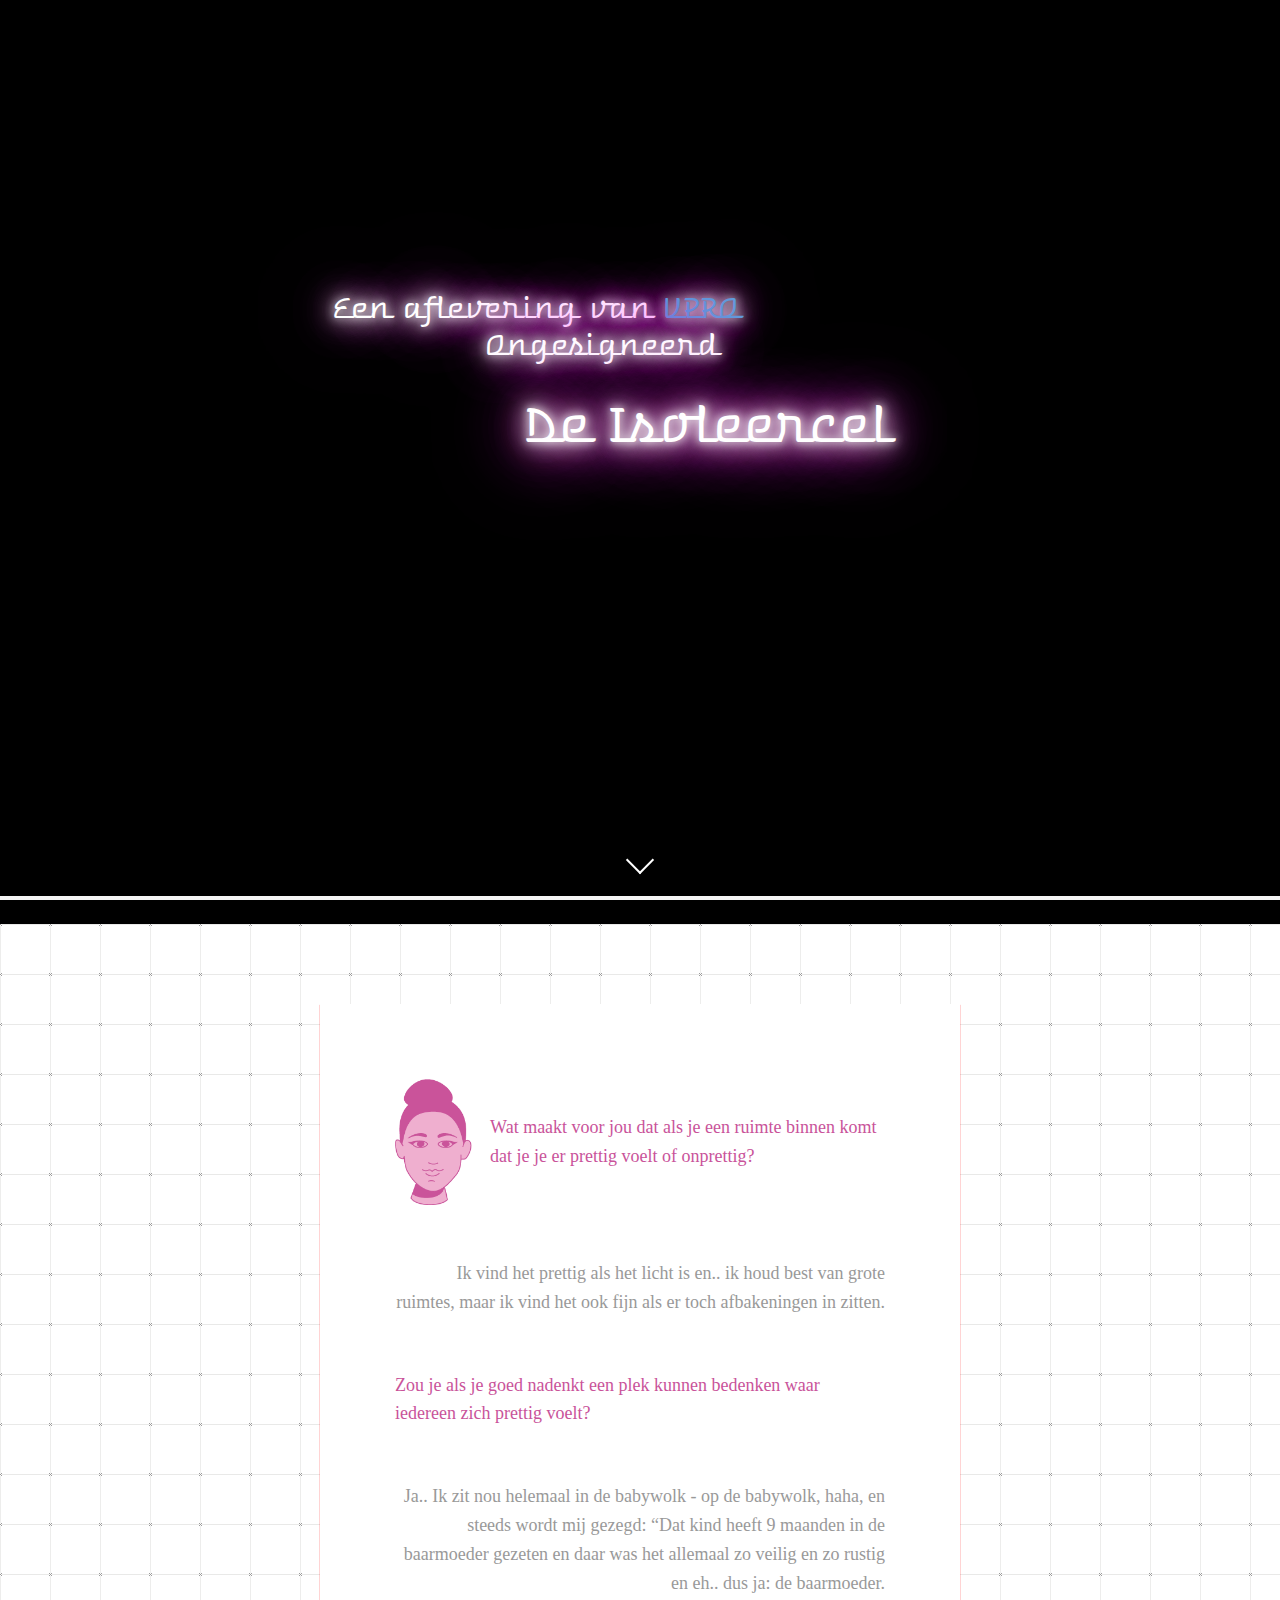
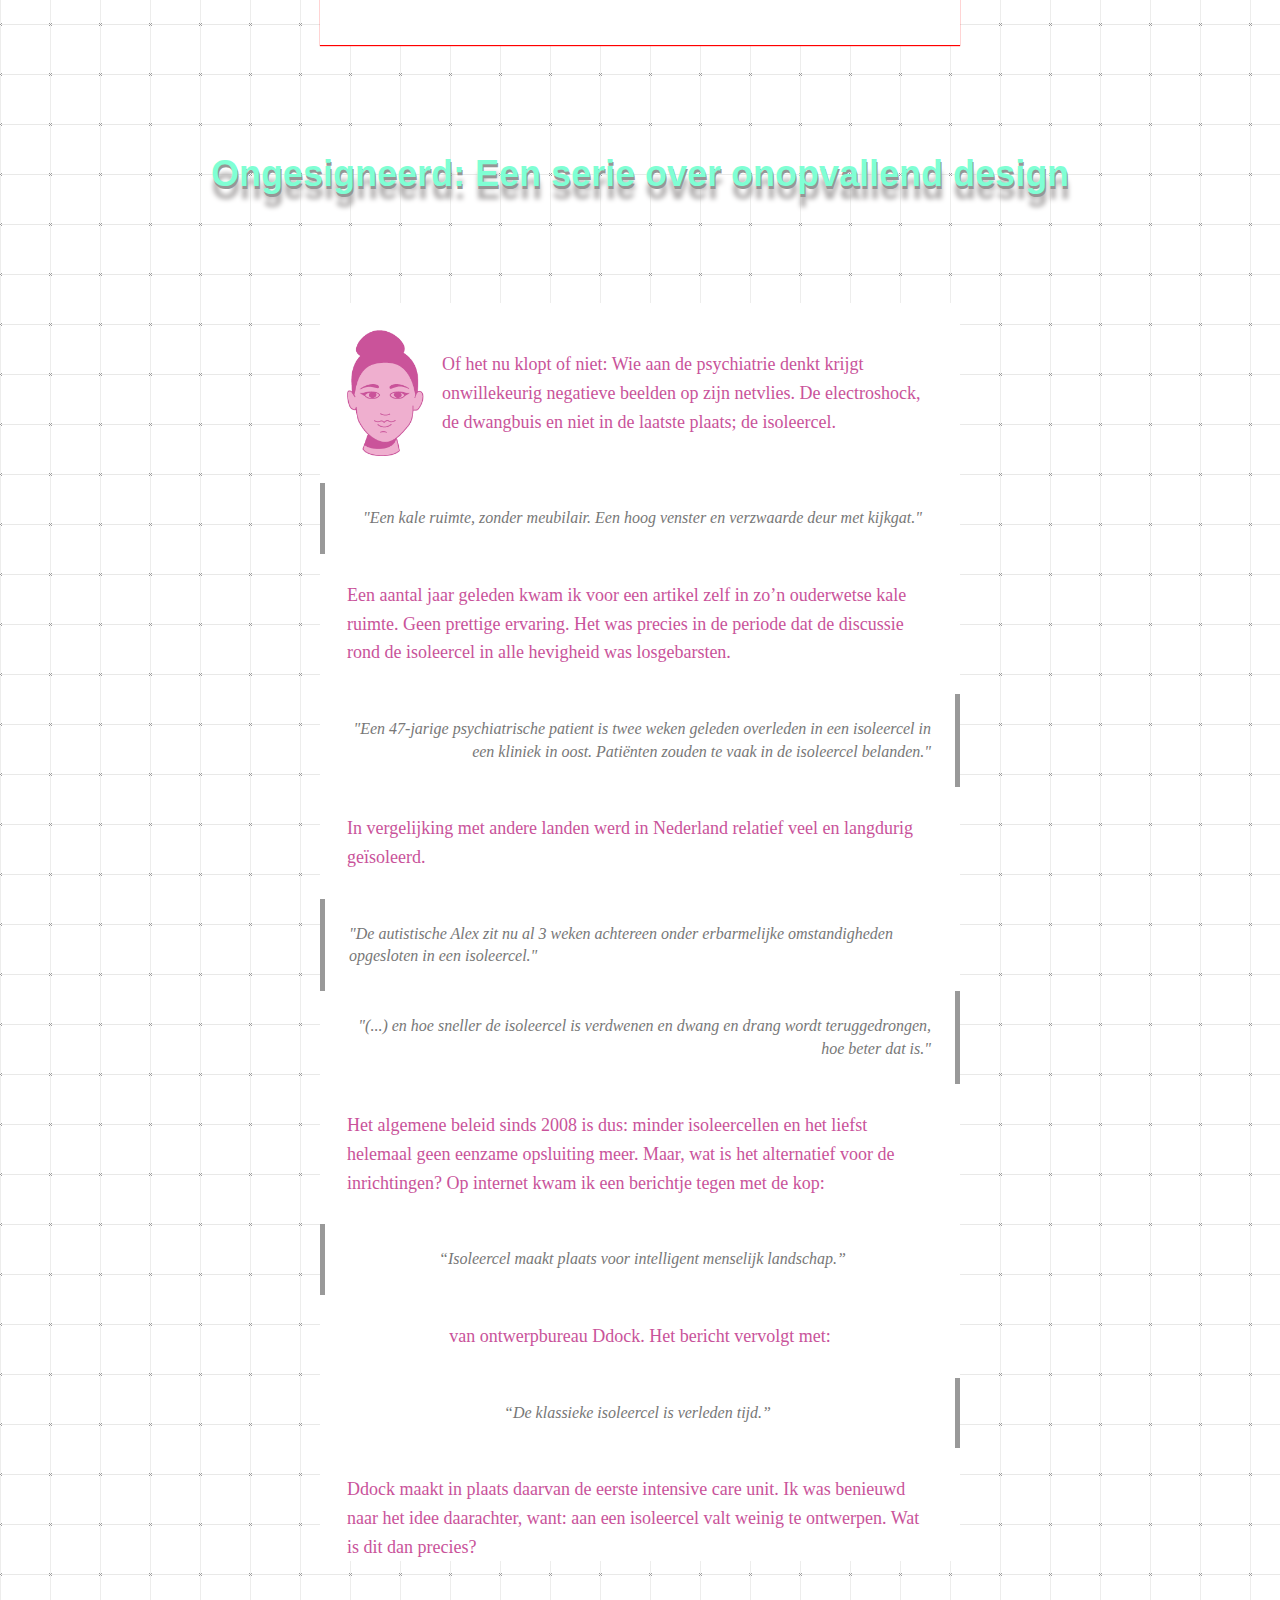
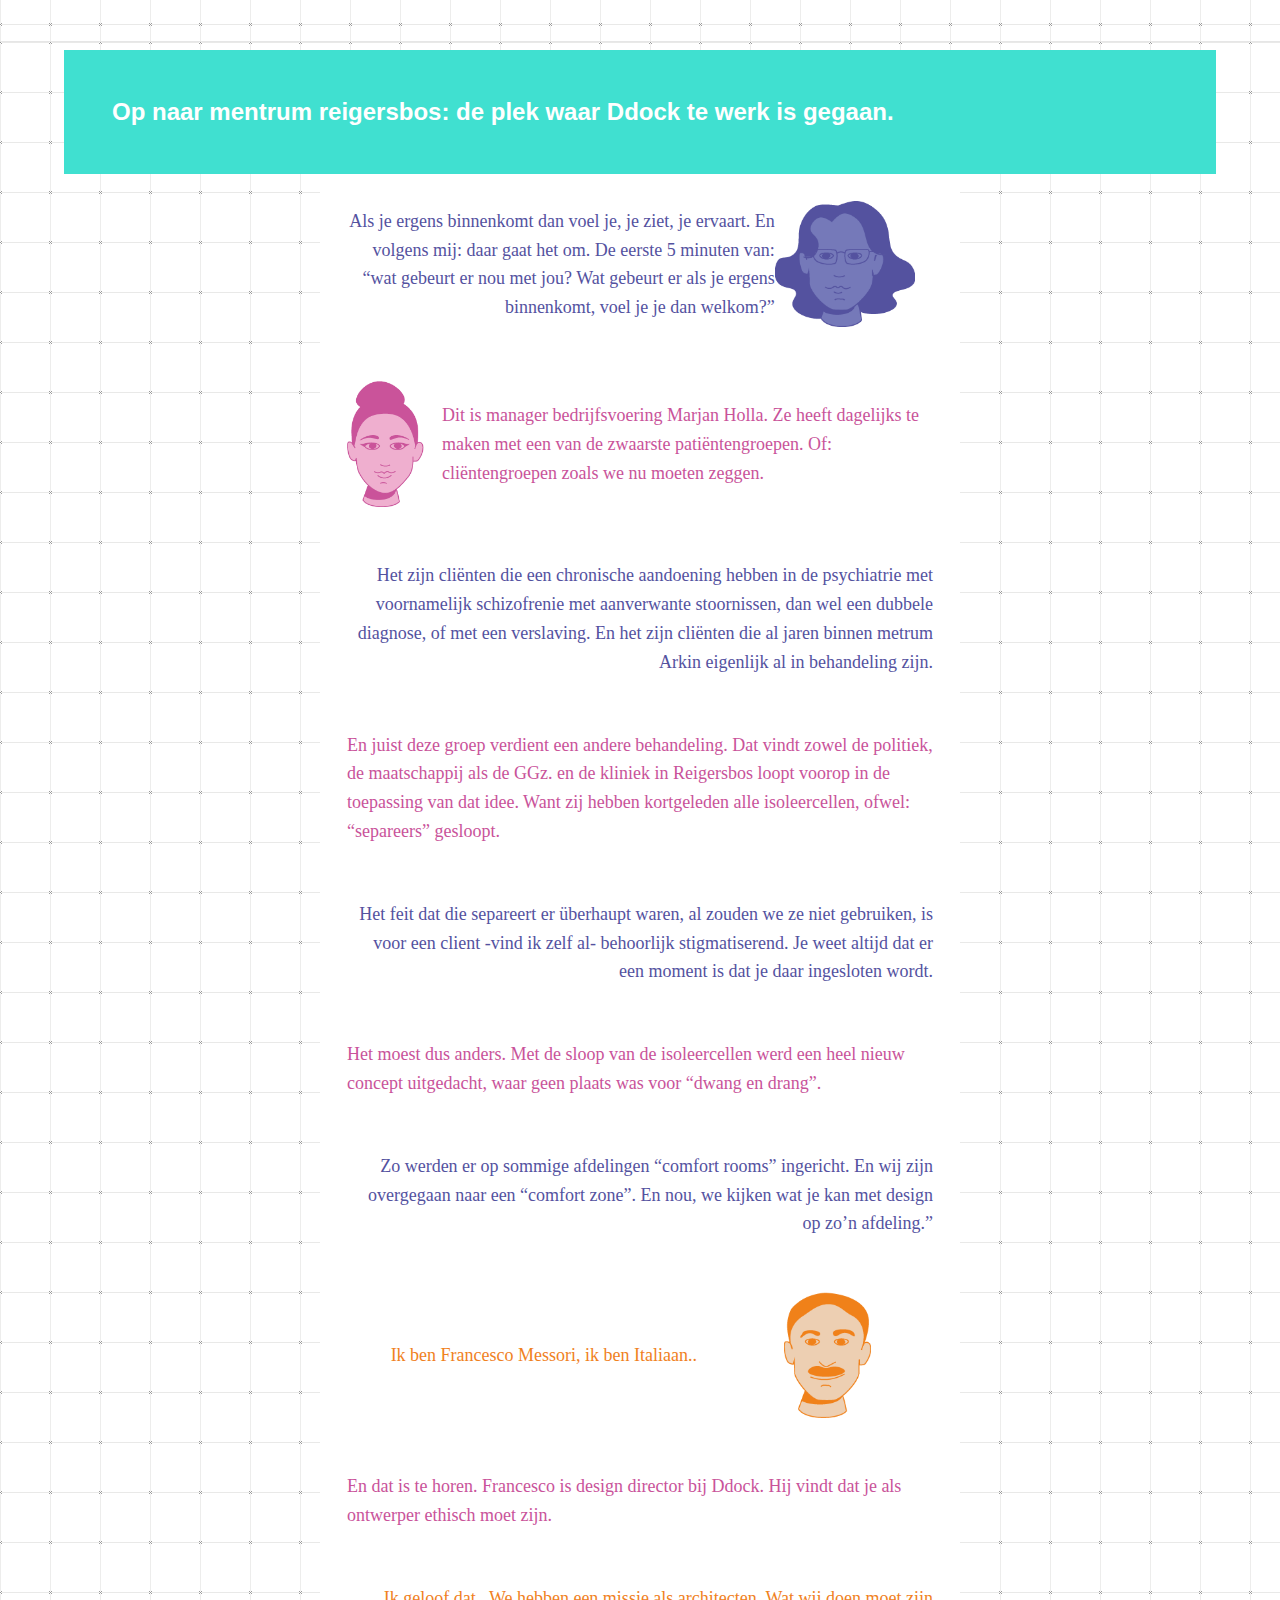
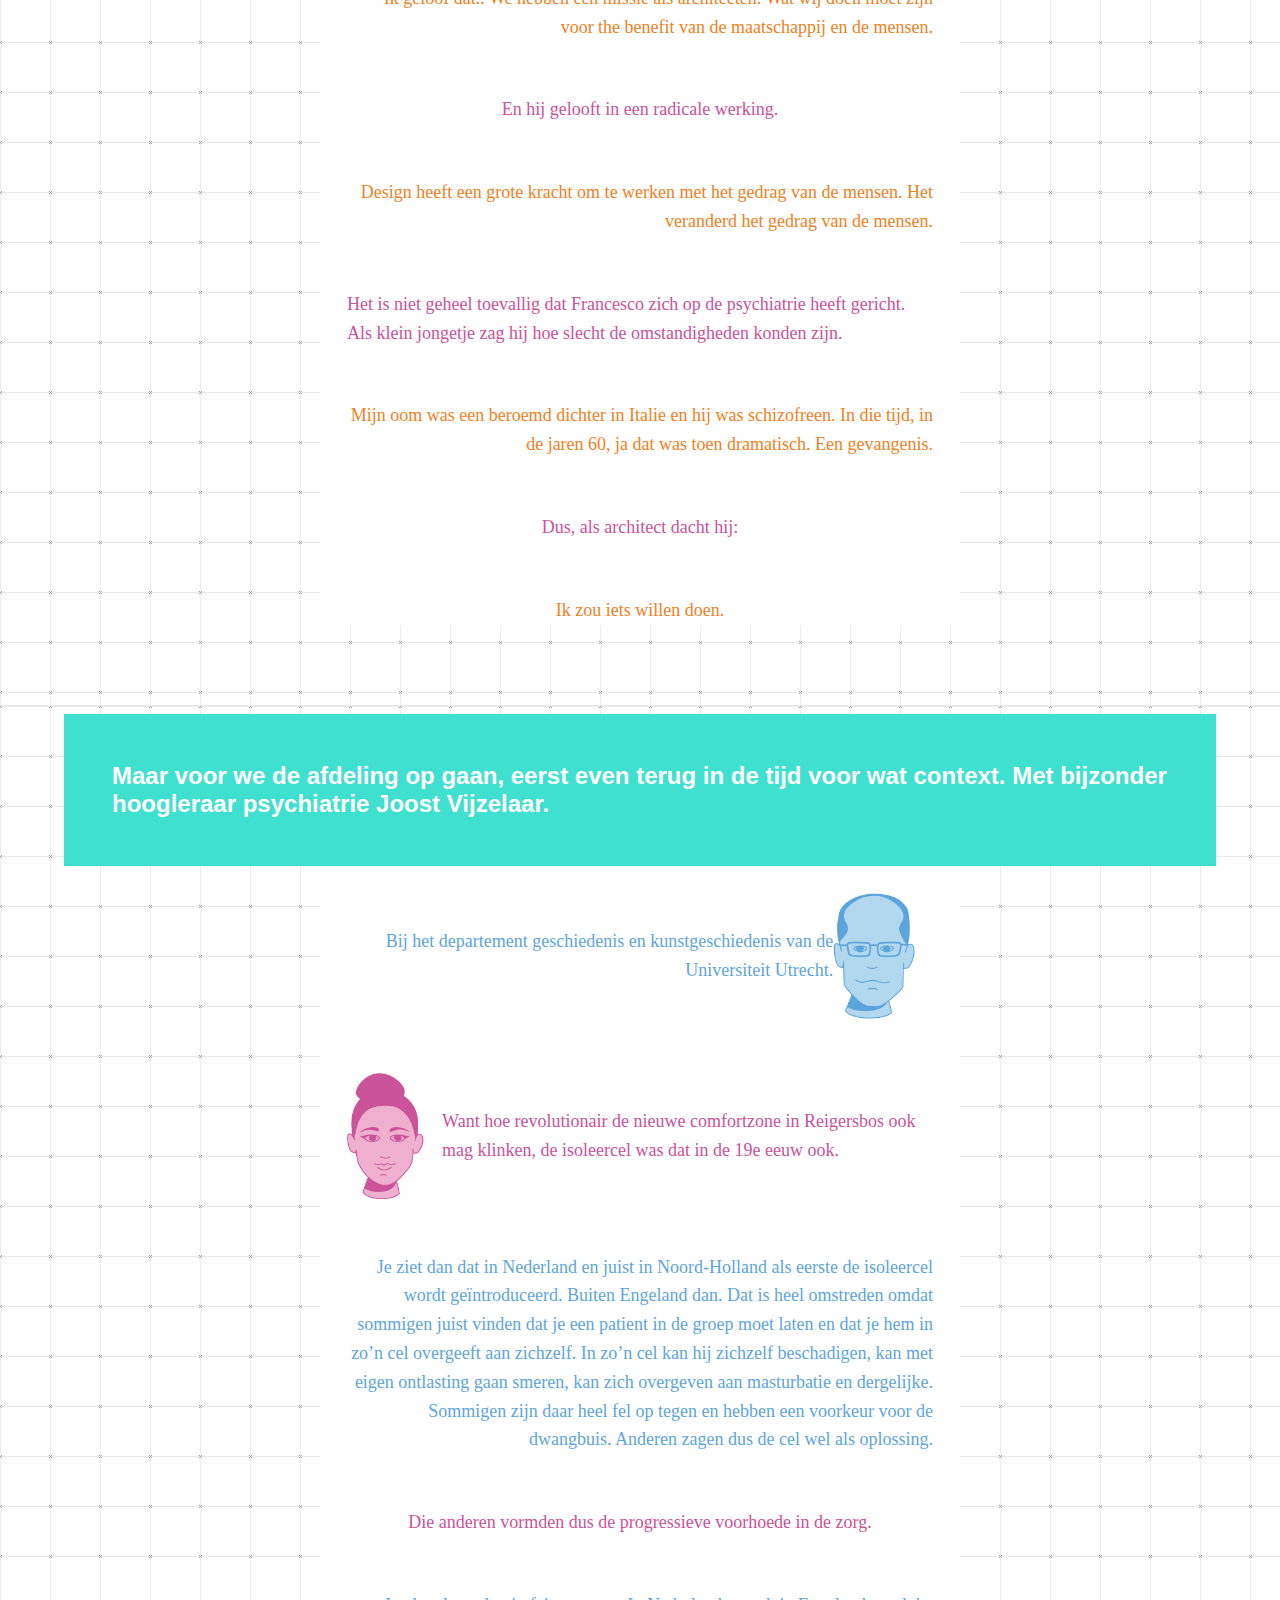
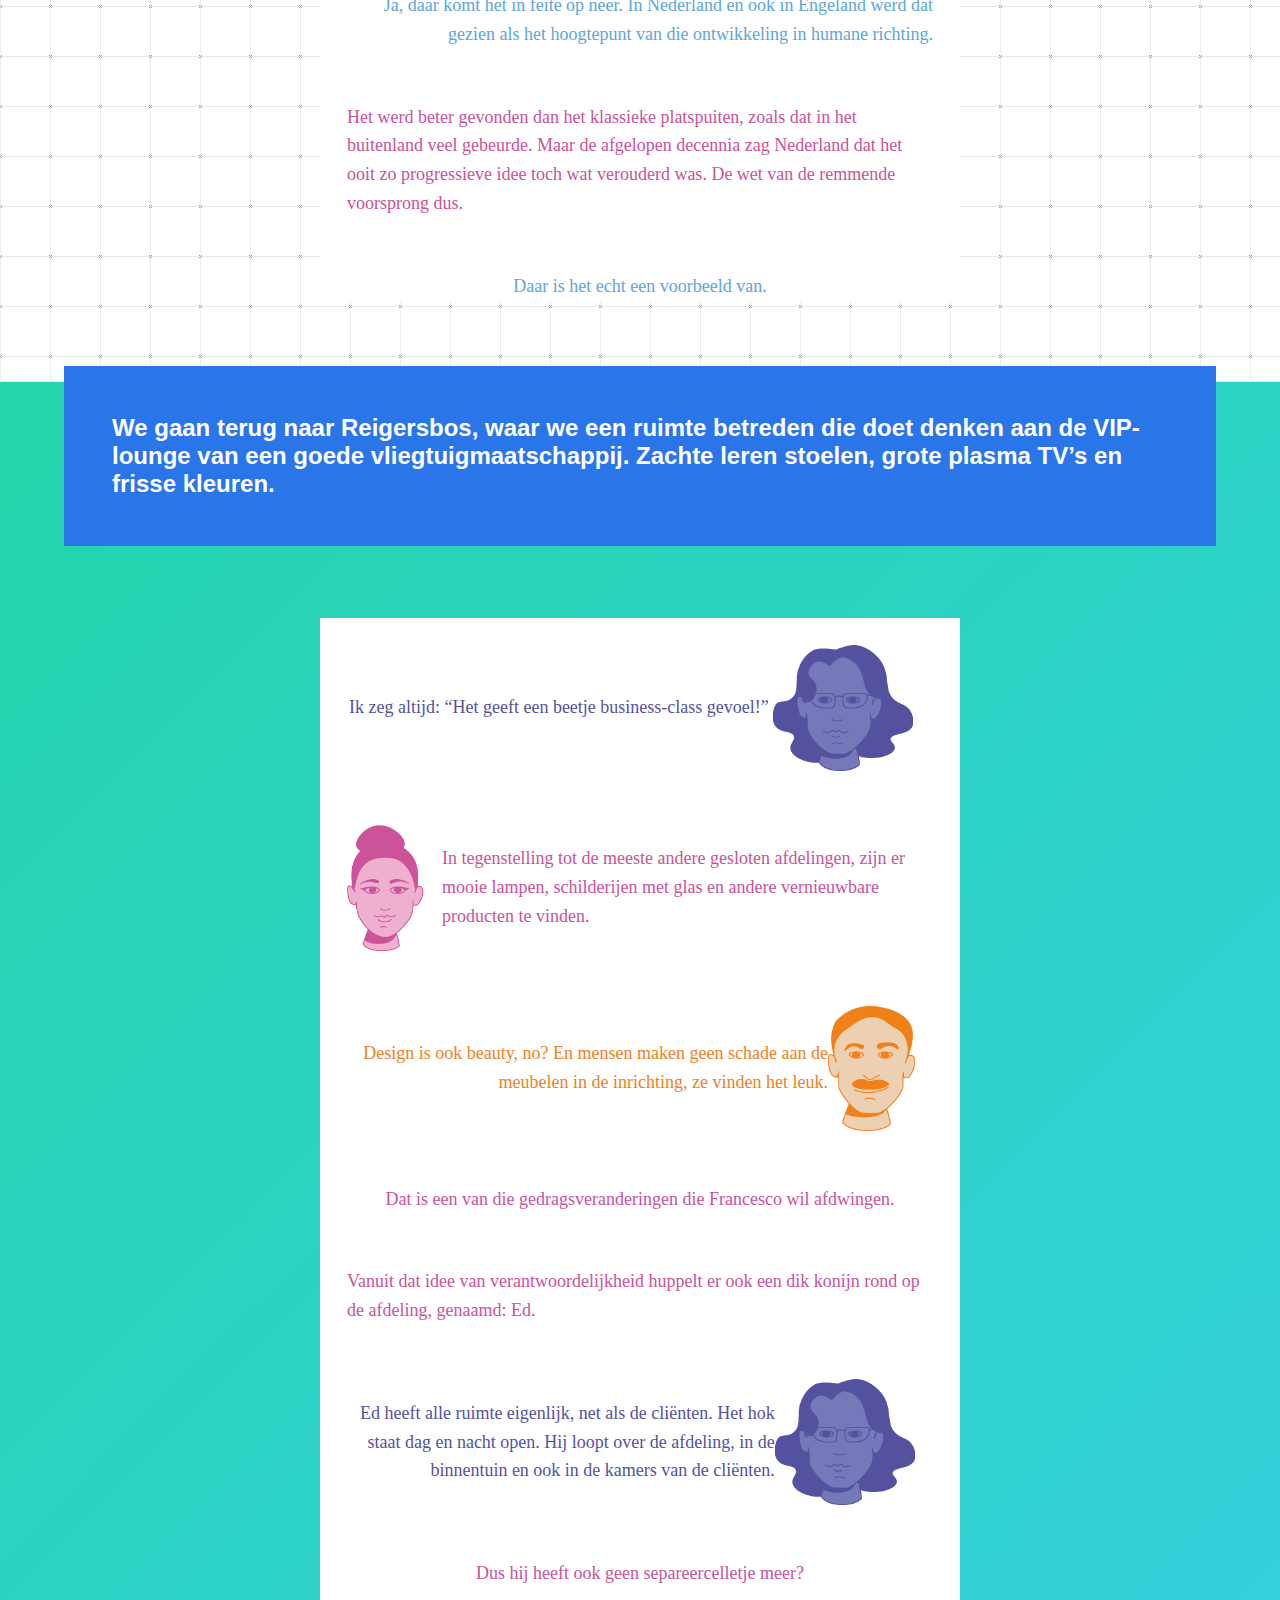
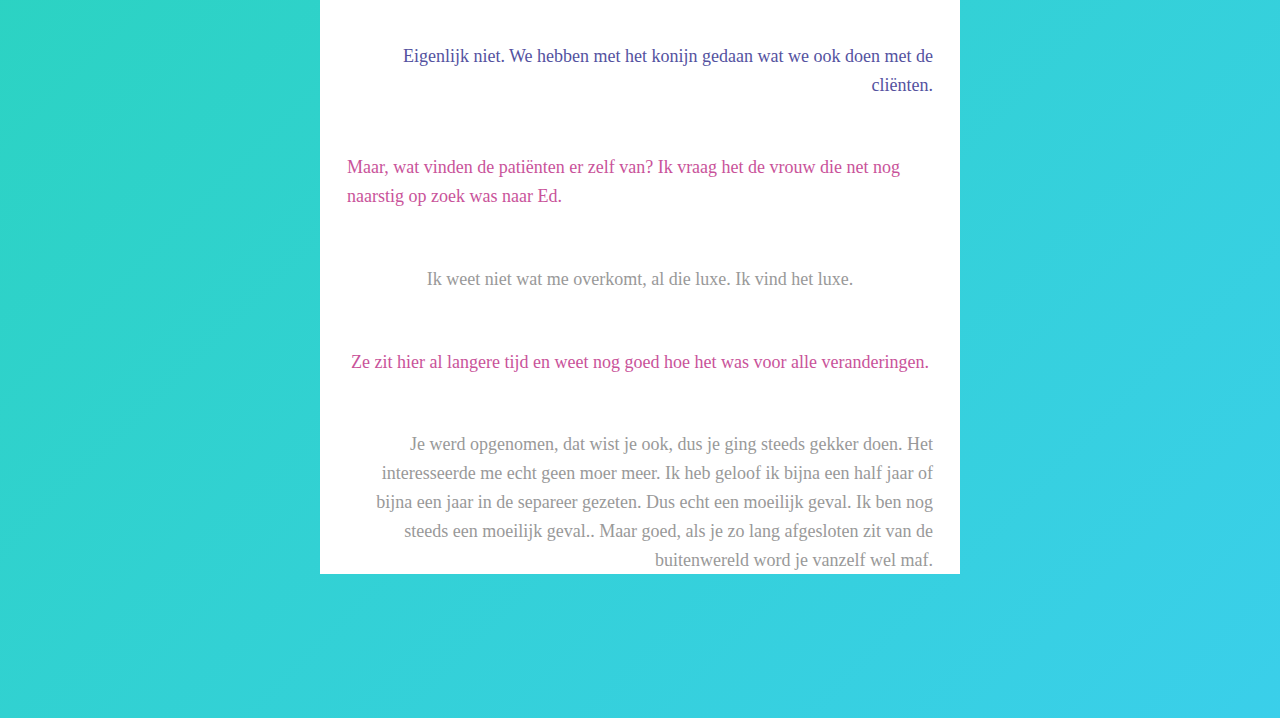
==== commit 11ebadc3: "het lijkt wel af??" ====
--- a/index.html
+++ b/index.html
@@ -12,6 +12,7 @@
 
     <title>Transcript Ongesigneerd</title>
 </head>
+
 <body>
     <header class="cd-header">
         <div class="neon-header">De Isoleercel</div>
@@ -53,21 +54,21 @@
                     krijgt onwillekeurig negatieve
                     beelden op zijn netvlies. De electroshock, de dwangbuis en niet in de laatste plaats; de isoleercel.
                 </p>
-                <blockquote class="interview">Een kale ruimte, zonder meubilair. Een hoog venster en verzwaarde deur met
-                    kijkgat.</blockquote>
+                <blockquote class="interview">"Een kale ruimte, zonder meubilair. Een hoog venster en verzwaarde deur met
+                    kijkgat."</blockquote>
                 <p class="narrator">Een aantal jaar geleden kwam ik voor een artikel zelf in zo’n ouderwetse kale
                     ruimte.
                     Geen prettige ervaring. Het was precies in de periode dat de discussie rond de isoleercel in alle
                     hevigheid was losgebarsten.</p>
-                <blockquote class="media beeld">Een 47-jarige psychiatrische patient is twee weken geleden overleden in
+                <blockquote class="media beeld">"Een 47-jarige psychiatrische patient is twee weken geleden overleden in
                     een
-                    isoleercel in een kliniek in oost. Patiënten zouden te vaak in de isoleercel belanden</blockquote>
+                    isoleercel in een kliniek in oost. Patiënten zouden te vaak in de isoleercel belanden."</blockquote>
                 <p class="narrator">In vergelijking met andere landen werd in Nederland relatief veel en langdurig
                     geïsoleerd. </p>
-                <blockquote class="media beeld">De autistische Alex zit nu al 3 weken achtereen onder erbarmelijke
-                    omstandigheden opgesloten in een isoleercel.</blockquote>
-                <blockquote class="media beeld">(...) en hoe sneller de isoleercel is verdwenen en dwang en drang wordt
-                    teruggedrongen, hoe beter dat is.</blockquote>
+                <blockquote class="media beeld">"De autistische Alex zit nu al 3 weken achtereen onder erbarmelijke
+                    omstandigheden opgesloten in een isoleercel."</blockquote>
+                <blockquote class="media beeld">"(...) en hoe sneller de isoleercel is verdwenen en dwang en drang wordt
+                    teruggedrongen, hoe beter dat is."</blockquote>
                 <p class="narrator">Het algemene beleid sinds 2008 is dus: minder isoleercellen en het liefst helemaal
                     geen
                     eenzame opsluiting meer. Maar, wat is het alternatief voor de inrichtingen? Op internet kwam ik een
@@ -95,9 +96,11 @@
                         binnenkomt dan voel je, je ziet, je
                         ervaart. En volgens mij: daar gaat het om. De eerste 5 minuten van: “wat gebeurt er nou met jou?
                         Wat
-                        gebeurt er als je ergens binnenkomt, voel je je dan welkom?”</span><img src="images/marjan.png"> </scroll-page>
-                </p>
-                <p class="narrator"><img src="images/narrator.png">Dit is manager bedrijfsvoering Marjan Holla. Ze heeft dagelijks te maken met een van
+                        gebeurt er als je ergens binnenkomt, voel je je dan welkom?”</span><img src="images/marjan.png">
+                    </scroll-page>
+                </p>
+                <p class="narrator"><img src="images/narrator.png">Dit is manager bedrijfsvoering Marjan Holla. Ze heeft
+                    dagelijks te maken met een van
                     de
                     zwaarste patiëntengroepen. Of: cliëntengroepen zoals we nu moeten zeggen.</p>
                 <p class="marjan answer">Het zijn cliënten die een chronische aandoening hebben in de psychiatrie met
@@ -118,23 +121,27 @@
                     uitgedacht, waar geen plaats was voor “dwang en drang”.</p>
                 <p class="marjan answer">Zo werden er op sommige afdelingen “comfort rooms” ingericht. En wij zijn
                     overgegaan naar een “comfort zone”. En nou, we kijken wat je kan met design op zo’n afdeling.”
-                </>
-                <p class="francesco answer"><span class="highlightme">Ik ben Francesco
-                        Messori, ik ben Italiaan..</span><img src="images/francesco.png"></p>
-                <p class="narrator">En dat is te horen. Francesco is design director bij Ddock. Hij vindt dat je als
-                    ontwerper ethisch moet zijn.</p>
-                <p class="francesco answer">Ik geloof dat.. We hebben een missie als architecten. Wat wij doen moet zijn
-                    voor the benefit van de maatschappij en de mensen.</p>
-                <p class="narrator">En hij gelooft in een radicale werking. </p>
-                <p class="francesco answer">Design heeft een grote kracht om te werken met het gedrag van de mensen. Het
-                    veranderd het gedrag van de mensen.</p>
-                <p class="narrator">Het is niet geheel toevallig dat Francesco zich op de psychiatrie heeft gericht. Als
-                    klein jongetje zag hij hoe slecht de omstandigheden konden zijn. </p>
-                <p class="francesco answer">Mijn oom was een beroemd dichter in Italie en hij was schizofreen. In die
-                    tijd,
-                    in de jaren 60, ja dat was toen dramatisch. Een gevangenis.</p>
-                <p class="narrator">Dus, als architect dacht hij:</p>
-                <p class="francesco answer">Ik zou iets willen doen.</p>
+                    </>
+                    <p class="francesco answer"><span class="highlightme">Ik ben Francesco
+                            Messori, ik ben Italiaan..</span><img src="images/francesco.png"></p>
+                    <p class="narrator">En dat is te horen. Francesco is design director bij Ddock. Hij vindt dat je als
+                        ontwerper ethisch moet zijn.</p>
+                    <p class="francesco answer">Ik geloof dat.. We hebben een missie als architecten. Wat wij doen moet
+                        zijn
+                        voor the benefit van de maatschappij en de mensen.</p>
+                    <p class="narrator">En hij gelooft in een radicale werking. </p>
+                    <p class="francesco answer">Design heeft een grote kracht om te werken met het gedrag van de mensen.
+                        Het
+                        veranderd het gedrag van de mensen.</p>
+                    <p class="narrator">Het is niet geheel toevallig dat Francesco zich op de psychiatrie heeft gericht.
+                        Als
+                        klein jongetje zag hij hoe slecht de omstandigheden konden zijn. </p>
+                    <p class="francesco answer">Mijn oom was een beroemd dichter in Italie en hij was schizofreen. In
+                        die
+                        tijd,
+                        in de jaren 60, ja dat was toen dramatisch. Een gevangenis.</p>
+                    <p class="narrator">Dus, als architect dacht hij:</p>
+                    <p class="francesco answer">Ik zou iets willen doen.</p>
             </div>
         </article>
 
@@ -150,7 +157,8 @@
                 <p class="joost answer">Bij het departement geschiedenis en
                     kunstgeschiedenis van de Universiteit Utrecht.<img src="images/joost.png">
                 </p>
-                <p class="narrator"><img src="images/narrator.png">Want hoe revolutionair de nieuwe comfortzone in Reigersbos ook mag klinken, de
+                <p class="narrator"><img src="images/narrator.png">Want hoe revolutionair de nieuwe comfortzone in
+                    Reigersbos ook mag klinken, de
                     isoleercel was dat in de 19e eeuw ook.</p>
                 <p class="joost answer">Je ziet dan dat in Nederland en juist in Noord-Holland als eerste de isoleercel
                     wordt geïntroduceerd. Buiten Engeland dan. Dat is heel omstreden omdat sommigen juist vinden dat je
@@ -179,8 +187,10 @@
                     goede vliegtuigmaatschappij. Zachte leren stoelen, grote plasma TV’s en frisse kleuren.</h2>
             </header>
             <div class="para-wrapper">
-                <p class="marjan">Ik zeg altijd: “Het geeft een beetje business-class gevoel!”<img src="images/marjan.png"></p>
-                <p class="narrator"><img src="images/narrator.png">In tegenstelling tot de meeste andere gesloten afdelingen, zijn er mooie lampen,
+                <p class="marjan">Ik zeg altijd: “Het geeft een beetje business-class gevoel!”<img
+                        src="images/marjan.png"></p>
+                <p class="narrator"><img src="images/narrator.png">In tegenstelling tot de meeste andere gesloten
+                    afdelingen, zijn er mooie lampen,
                     schilderijen met glas en andere vernieuwbare producten te vinden.</p>
                 <p class="francesco answer">Design is ook beauty, no? En mensen maken geen schade aan de meubelen in de
                     inrichting, ze vinden het leuk.<img src="images/francesco.png"></p>
@@ -189,7 +199,7 @@
                     afdeling, genaamd: Ed. </p>
                 <p class="marjan answer"> Ed heeft alle ruimte eigenlijk, net als de cliënten. Het hok staat dag en
                     nacht
-                    open. Hij loopt over de afdeling, in de binnentuin en ook in de kamers van de cliënten.</p>
+                    open. Hij loopt over de afdeling, in de binnentuin en ook in de kamers van de cliënten.<img src="images/marjan.png"></p>
                 <p class="narrator question">Dus hij heeft ook geen separeercelletje meer?</p>
                 <p class="marjan answer">Eigenlijk niet. We hebben met het konijn gedaan wat we ook doen met de
                     cliënten.
@@ -210,6 +220,23 @@
     </section> <!-- .cd-articles -->
 
     <footer class="cd-read-more progress">
+        <!-- <div class="character-info">
+            <div class="marjan">
+                <h3>Marjan Holla</h3><img class="info-img" src="./images/marjan.png">
+                <p>Manager bij Mentrum Reigersbos, een psychische opvang.</p>
+            </div>
+
+            <div class="francesco">
+                <h3>Francesco Messori </h3><img class="info-img" src="./images/francesco.png">
+                <p>Ontwerper bij Ddok, heeft meegeholpen aan het alternatief voor isoleercellen in Reigersbos</p>
+            </div>
+
+            <div class="joost">
+                <h3>Joost Vijselaar</h3><img class="info-img" src="./images/joost.png">
+                <p>Professor bij de Universiteit Utrecht</p>
+            </div>
+
+        </div> -->
         <ul>
             <li>
                 <a href="index.html">
@@ -255,25 +282,11 @@
                 </a>
             </li>
         </ul>
-        <progress id="js-progressbar" value="" max="100"></progress>
-
-        <div class="character-info">
-            <div class="marjan">
-                <h3>Marjan Holla</h3><img class="info-img" src="./images/marjan.png">
-                <p>Manager bij Mentrum Reigersbos, een psychische opvang.</p>
-            </div>
-
-            <div class="francesco">
-                <h3>Francesco Messori </h3><img class="info-img" src="./images/francesco.png">
-                <p>Ontwerper bij Ddok, heeft meegeholpen aan het alternatief voor isoleercellen in Reigersbos</p>
-            </div>
-
-            <div class="joost">
-                <h3>Joost Vijselaar</h3><img class="info-img" src="./images/joost.png">
-                <p>Professor bij de Universiteit Utrecht</p>
-            </div>
-
-        </div>
+        <progress id="js-progressbar" value="" max="100">
+            <div class="progress-container">
+                <span class="progress-bar"></span>
+            </div>
+        </progress>
     </footer>
 
     <script src="https://code.jquery.com/jquery-2.2.4.min.js"
--- a/styles/style.css
+++ b/styles/style.css
@@ -35,7 +35,7 @@
 }
 
 a {
-  color: #2a76e8;
+  color: #5EA5DB;
   text-decoration: none;
 }
 
@@ -156,7 +156,8 @@
 
 /* A R T I C L E S */
 .cd-articles {
-  width: 100%;
+  width: 70%;
+  margin-left: 28%;
 }
 
 .cd-articles::before {
@@ -165,7 +166,7 @@
   display: none;
 }
 
-.cd-articles article:nth-of-type(1) {
+.cd-articles article {
   color: #999;
   /* img size is 50x50 */
   background: url("[data-uri]") repeat 0 0;
@@ -183,12 +184,17 @@
   animation-timing-function: linear;
 }
 
-.cd-articles article:nth-of-type(2) h2 {
-  color: #fbfefd;
-
-  text-transform: uppercase;
-  top: 5vh;
-}
+.cd-articles article:nth-of-type(2) h2,
+.cd-articles article:nth-of-type(3) h2 {
+  margin: 0 auto;
+  padding: 2em;
+  width: 90%;
+  background-color: turquoise;
+  color: white;
+  margin-top: -3em;
+}
+
+
 
 .cd-articles article:nth-of-type(4) {
   background: linear-gradient(-45deg, rgb(255, 169, 143), rgb(245, 89, 148), rgb(66, 205, 255), #23D5AB);
@@ -643,22 +649,6 @@
   transition: background-color 0.3s, color 0.3s;
 }
 
-.cd-read-more a::after {
-  /* bottom separation - line */
-  content: '';
-  left: 50%;
-  right: auto;
-  -webkit-transform: translateX(-50%);
-  -moz-transform: translateX(-50%);
-  -ms-transform: translateX(-50%);
-  -o-transform: translateX(-50%);
-  transform: translateX(-50%);
-  bottom: 0;
-  height: 1px;
-  width: 260px;
-  background-color: #d9d9d9;
-}
-
 .cd-read-more a.read em {
   color: #a6a6a6;
 }
@@ -668,7 +658,7 @@
 }
 
 .cd-read-more a.reading em {
-  color: #2a76e8;
+  color: #5EA5DB;
 }
 
 .cd-read-more a.reading svg {
@@ -717,7 +707,7 @@
   transform: translateY(-50%);
   top: -2em;
   left: 3.5em;
-  stroke: #2a76e8;
+  stroke: #5EA5DB;
 }
 
 #js-progressbar {
@@ -726,21 +716,18 @@
   height: 10px;
   width: 100%;
   border: 0;
+  background: rgba(255, 255, 255, 0.05);
   bottom: 0;
 }
 
+progress::-webkit-progress-bar {
+  background-color: whitesmoke;
+  width: 100%;
+}
+
 progress[value]::-webkit-progress-value {
-  background-image:
-    -webkit-linear-gradient(-45deg,
-      transparent 33%, rgba(0, 0, 0, .1) 33%,
-      rgba(0, 0, 0, .1) 66%, transparent 66%),
-    -webkit-linear-gradient(top,
-      rgba(255, 255, 255, .25),
-      rgba(0, 0, 0, .25)),
-    -webkit-linear-gradient(left, #09c, #f44);
-
+  background-color: var(--joost-dark);
   border-radius: 2px;
-  background-size: 35px 20px, 100% 100%, 100% 100%;
 }
 
 progress[value]::-webkit-progress-value::before {
@@ -780,15 +767,57 @@
   height: 100%;
 }
 
-#character-show {
-  top: -4em;
-  position: relative;
-  width: 20%;
-  left: 1em;
-  height: 2em;
+blockquote {
+  margin: 0 auto;
+  padding: 1em;
+  border-left: 5px solid #999;
+}
+blockquote:before {
+  display: none;
+}
+blockquote:not(:first-of-type) {
+  margin-top: .5em;
+}
+blockquote {
+  color: #555;
+  font-size: 12pt;
+  line-height: 1.4;
+  font-family: 'PT Serif', Cambria, 'Hoefler Text', Utopia, 'Liberation Serif', 'Nimbus Roman No9 L Regular', Times, 'Times New Roman', serif;
+}
+blockquote:before {
+  content:""";
+}
+blockquote {
+  margin-top: .5em;
+  padding: 0;
+  color: #777;
+  font-size: 12pt;
+  text-align: left;
+  font-style: italic;
+}
+blockquote:before {
+  content: '— ';
+}
+blockquote:nth-of-type(even) {
+  text-align: right;
+  border-left: none;
+  border-right: 5px solid #999;
+}
+blockquote:nth-of-type(even) footer {
+  text-align: right;
+}
+blockquote:nth-of-type(even) footer:before {
+  content: '';
+}
+blockquote:nth-of-type(even) footer:after {
+  content: ' —';
 }
 
 @media only screen and (min-width: 640px) {
+  .cd-articles {
+    width: 100%;
+    margin: auto;
+  }
   .cd-read-more {
     display: block;
     position: absolute;
